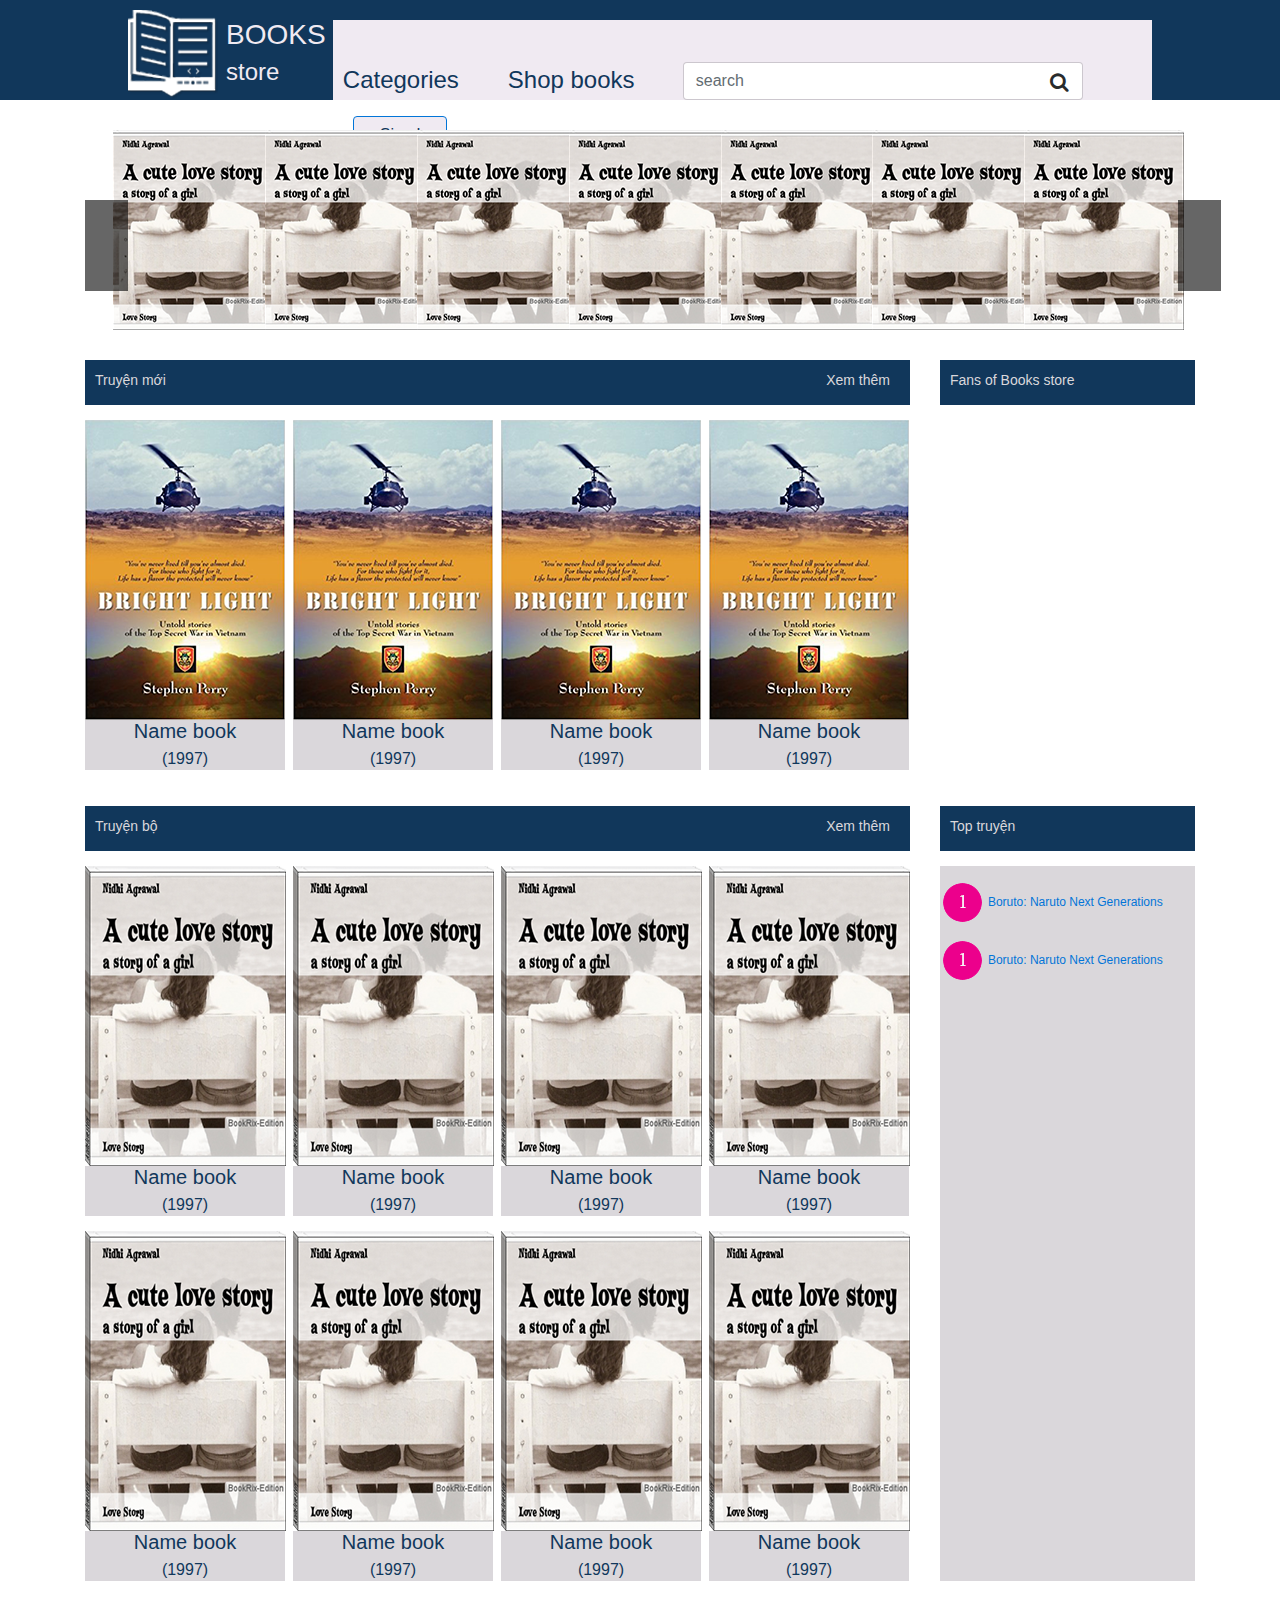
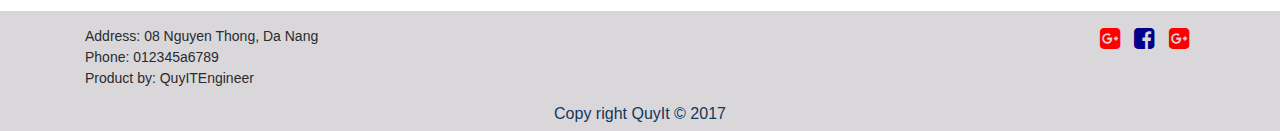
==== index.html @ 8f7b8bda "first commit" ====
<!DOCTYPE html>
<html lang="en">
<head>
    <meta charset="UTF-8" name="viewport" content="width=device-width, initial-scale=1">
    <title>Books store</title>
    <link rel="stylesheet" href="css/bootstrap.min.css">
    <link rel="stylesheet" href="css/font-awesome.min.css">
    <link rel="stylesheet" type="text/css" href="css/index_01.css">
</head>
</head>
<body>
	<div id="header">
		<div class="header main">
			
				<div class="logo">
					<div class="image_logo">
						<img src="images/Logo.png">
					</div>
					<div class="image_text">
						<h3>BOOKS</h3>
						<h4>store</h4>
					</div>
				</div>
				<div class="menu_logo">

					<div class="menu_header_list">
					<!-- <div class="dropdown">
					    <a id="dLabel" role="button" data-toggle="dropdown" class="btn btn-primary" data-target="#" href="/page.html">
					        Categories <span class=" fa-caret-down"></span>
					    </a>
						<ul class="dropdown-menu multi-level" role="menu" aria-labelledby="dropdownMenu">
					      <li><a href="#">Truyện tranh</a></li>
					      <li><a href="#">STruyện bộ</a></li>
					    </ul>
					</div> -->

						<ul>
							<li>
								<a href="/index.html">Categories</a>

							</li>
								<ul class="ul1">
							        <li><a href="#">Truyện tranh</a></li>
							        <li><a href="#">Truyện bộ</a></li>
						        </ul>
						        <ul class="ul2">
						        	 <li><a href="#">Truyện dài</a></li>
							        <li><a href="#">Truyện dân gian</a></li>
						        </ul>
						</ul>
						<ul>
							<li><a href="#">Shop books</a></li>
						</ul>
					</div>

					<form action="" class="search-form">
		                <div class="form-group has-feedback">
		            		<input type="text" class="form-control" name="search" id="search" placeholder="search">
		              		<span class="fa fa-search fa-fw"></span>
		            	</div>
		            </form>

					<button type="button" class="btn btn-primary sing_in">
						<a class="sing_in" href="#">Sing In</a>
					</button>
				</div>
		</div>
	</div>

	<div class="container">
		<div class="slider">
			<ul>
				<li id="no-js-slider-1" class="slide"></li>
				<img src="images/slider01.png" alt="slider01" class="image_slider">
				<img src="images/slider01.png" alt="slider01" class="image_slider">
				<img src="images/slider01.png" alt="slider01" class="image_slider">
				<img src="images/slider01.png" alt="slider01" class="image_slider">
				<img src="images/slider01.png" alt="slider01" class="image_slider">
				<img src="images/slider01.png" alt="slider01" class="image_slider">
				<img src="images/slider01.png" alt="slider01" class="image_slider">
				<a class="prev" href="#no-js-slider">prev</a> 
	   			<a class="next" href="#no-js-slider">next</a>
			</ul>
		</div>
	</div>



	<div class="container">
		<div class="row">
			<div class="col-xs-9 col-sm-9 col-md-9 col-lg-9">
				<div class="title_new_story">
					<div class="title_new">
						<a href="#" class="color_text">Truyện mới</a>
						<a href="#" class="right color_text">Xem thêm</a>
					</div>
				</div>
				<div class="content_new_story">
					<div class="new_story">
						<a href="#"><img src="images/new_01.png"></a>
						<div class="text_new_story">
							<h5>Name book</h5>
							<h6>(1997)</h6>
						</div>
					</div>
				</div>
				<div class="content_new_story">
					<div class="new_story">
						<a href="#"><img src="images/new_01.png"></a>
						<div class="text_new_story">
							<h5>Name book</h5>
							<h6>(1997)</h6>
						</div>
					</div>
				</div>
				<div class="content_new_story">
					<div class="new_story">
						<a href="#"><img src="images/new_01.png"></a>
						<div class="text_new_story">
							<h5>Name book</h5>
							<h6>(1997)</h6>
						</div>
					</div>
				</div>
				<div class="content_new_story">
					<div class="new_story end">
						<a href="#"><img src="images/new_01.png"></a>
						<div class="text_new_story">
							<h5>Name book</h5>
							<h6>(1997)</h6>
						</div>
					</div>
				</div>
			</div>
			<div class="col-xs-3 col-sm-3 col-md-3 col-lg-3">
				<div class="title_new_story">
					<p class="color_text">Fans of Books store</p>
				</div>
				<div class="content_new_face">
					<iframe src="https://www.facebook.com/plugins/page.php?href=https%3A%2F%2Fwww.facebook.com%2Ftiengnhatgiaotiepdanang%2F&tabs=timeline&width=265&height=350&small_header=true&adapt_container_width=true&hide_cover=false&show_facepile=true&appId" width="255" height="350" style="border:none;overflow:hidden" scrolling="no" frameborder="0" allowTransparency="true"></iframe>
				</div>
			</div>
		</div>
		
		
	</div> <!-- end container truyen moi -->

	<div class="container truyenbo">
		<div class="row">
			<div class="col-xs-9 col-sm-9 col-md-9 col-lg-9">
				<div class="title_new_story">
					<div class="title_new">
						<a href="#" class="color_text">Truyện bộ</a>
						<a href="#" class="right color_text">Xem thêm</a>
					</div>
				</div>
				<div class="content_new_story">
					<div class="new_story">
						<a href="#"><img src="images/truyen_bo_01.png"></a>
						<div class="text_new_story">
							<h5>Name book</h5>
							<h6>(1997)</h6>
						</div>
					</div>
					<div class="new_story">
						<a href="#"><img src="images/truyen_bo_01.png"></a>
						<div class="text_new_story">
							<h5>Name book</h5>
							<h6>(1997)</h6>
						</div>
					</div>
					<div class="new_story">
						<a href="#"><img src="images/truyen_bo_01.png"></a>
						<div class="text_new_story">
							<h5>Name book</h5>
							<h6>(1997)</h6>
						</div>
					</div>
					<div class="new_story end">
						<a href="#"><img src="images/truyen_bo_01.png"></a>
						<div class="text_new_story">
							<h5>Name book</h5>
							<h6>(1997)</h6>
						</div>
					</div>
				</div>
				<!-- row2 in truyen bo -->
				<div class="content_new_story">
					<div class="new_story">
						<a href="#"><img src="images/truyen_bo_01.png"></a>
						<div class="text_new_story">
							<h5>Name book</h5>
							<h6>(1997)</h6>
						</div>
					</div>
					<div class="new_story">
						<a href="#"><img src="images/truyen_bo_01.png"></a>
						<div class="text_new_story">
							<h5>Name book</h5>
							<h6>(1997)</h6>
						</div>
					</div>
					<div class="new_story">
						<a href="#"><img src="images/truyen_bo_01.png"></a>
						<div class="text_new_story">
							<h5>Name book</h5>
							<h6>(1997)</h6>
						</div>
					</div>
					<div class="new_story end">
						<a href="#"><img src="images/truyen_bo_01.png"></a>
						<div class="text_new_story">
							<h5>Name book</h5>
							<h6>(1997)</h6>
						</div>
					</div>
				</div>
			</div>
			<div class="col-xs-3 col-sm-3 col-md-3 col-lg-3">
				<div class="title_new_story">
					<p class="color_text">Top truyện</p>
				</div>
				<div class="content_top_story">
					<div class="top_xephang">
						<img src="images/icon_top.png">
						<a href="#" class="text_top">Boruto: Naruto Next Generations</a>
					</div>
					<div class="top_xephang">
						<img src="images/icon_top.png">
						<a href="#" class="text_top">Boruto: Naruto Next Generations</a>
					</div>
				</div>
			</div>
		</div>
	</div>

	<div id="footer">
		<div class="container">
			
				<div class="w60">
					<p>Address: 08 Nguyen Thong, Da Nang <br>
						Phone: 012345a6789 <br>
						Product by: QuyITEngineer</p>
				</div>
				<div class="w40">
					<span class="fa fa-google-plus-square fa-fw"></span>
					<span class="fa fa-facebook-square fa-fw"></span>
					<span class="fa fa-google-plus-square fa-fw"></span>
					
				</div>
				<div class="book_text_center">
					<h6>Copy right QuyIt &copy 2017</h6>
				</div>
				
			
		</div>
	</div>

<script type="text/javascript" src="js/jquery.min.js"></script>
<script type="text/javascript" src="js/bootstrap.min.js"></script>

</body>
</html>
---- css/index_01.css ----
body{
	/*width: 1920px;*/
	padding: 0px;
	margin: 0px;
	 font-family: Verdana,sans-serif;
	 font-size: 14px;
}
.w60{
	float: left;
	width: 60%;
	margin-top: 15px;
}
.w40{
	float: left;
	width: 40%;
	margin-top: 15px;
	text-align: right;
}
/*@media all and (max-width: 1366px) {
   body {
   	width: 1136px;
      font-family: Verdana,sans-serif;
	 font-size: 14px;
   }
}*/
/*@media all and (max-width: 1366px){
	 #layout{
		width: 1170px;
		display: flex;
		margin: auto;
	}
}
@media all and (max-width: 1366px){
	#header{
		height: 150px;
		width: 1366px;
		background-color: #11375b;
	}
}*/
#layout{
	width: 80%;
	display: flex;
	margin: auto;
}
#header{
	height: 100px;
	width: 100%;
	background-color: #11375b;
}
.header.main{
	width: 80%;
	display: flex;
	margin: auto;
	padding-top: 10px;
}
span.fa.fa-search.fa-fw {
    position: absolute;
    top: 10px;
    font-size: 20px;
    right: 10px;
}
.logo{
	float: left;
	width: 20%;
	position: relative;
}
.image_logo{
	position: absolute;
}
.image_text{
	position: absolute;
	left: 98px;
	top: 10px;
	color: #f0eaf2;
}
.menu_logo{
	float: left;
	width: 80%;
	background-color: #f0eaf2;
	height: 80px;
	margin-top: 10px;
	padding-left: 10px;
}
.menu_header_list ul, .menu_header_list li{
	list-style: none;
	margin: 0px;
	padding: 0px;
	position: relative;
	float: left;
}
.menu_header_list ul li a{
	width: 165px;
	height: auto;
	display: block;
	text-decoration: none; 
	/*line-height: 37px;*/
	background-color: #f0eaf2;
	color: #11375b;
}
.menu_header_list ul ul li a{
	width: 165px;
    text-align: left;
    padding-left: 0px;
    font-size: 14px;
}
.menu_header_list li a:hover{
	background-color: #dad7db;
}
.menu_header_list ul ul{
	position: absolute;
	top: 30px;
	 visibility: hidden;
}
.menu_header_list ul li:hover ul{
    visibility: visible;
}
#angle_down{
	text-align: right;
}
ul.ul2 {
    position: absolute;
    left: 100px;
}
.search-form {
    float: left;
    position: relative;
    width: 400px;
    margin-left: 10px;
}
.sing_in{
	margin-left: 10px;
	text-decoration: none;
	list-style: none;
	background-color: #f0eaf2;
	color: #11375b;
}
.sing_in:hover{
	background-color: #f0eaf2;
	color: #11375b;
	list-style: none;
	text-decoration: none;
}

.menu_header_list {
    margin-top: 42px;
    font-size: 24px;
}
.right{
	text-align: right;
	float: right;
	padding-right: 20px;
}
.title_new_story {
    margin-top: 30px;
    background-color: #11375b;
    height: 45px;
    padding-top: 10px;
    padding-left: 10px;
}
/*.title_add_facebook{
	margin-top: 30px;
    background-color: #11375b;
    height: 45px;
    margin-right: 10px;
}*/
.color_text{
	color: #dad7db;
}
a.color_text:hover {
    text-decoration: none;
    background-color: #11375b;
    color: white;
}
a.prev,a.next {
	height:91px;
	position:absolute;
	width:43px;
	top:50%;
	margin-top:-30px;
    margin-right: -26px;
	opacity:0.6;
	text-indent:-99999px;
	cursor:pointer;
	-webkit-transition:opacity 200ms ease-out;
}
a.prev:hover,a.next:hover {
	opacity:1;
}
.prev {
	left:0;
	background: #000  no-repeat -200px 25px;
}
.next {
	right:0;
	background: #000  no-repeat -167px 25px;
}
.slider {
	height:200px;
	position: relative;
	margin-top: 30px;
}
.slider ul li{
	list-style: none;
}
.image_slider{
	margin-left: -12px;
}
.new_story{
	margin-top: 15px;
	width: 200px;
	height: 350px;
	background-color: #dad7db;
	float: left;
	margin-right: 8px;
}
.new_story.end{
	margin-right: 0px;
}
.text_new_story{
	text-align: center;
	color: #11375b;
}
.content_new_face {
    margin-top: 15px;
}
.container.truyenbo{
	height: 805px;
}
.content_top_story{
	height: 715px;
    margin-top: 15px;
	background-color: #dad7db;
}
#footer{
	margin-top: 30px;
	height: 120px;
	clear: both;
	background-color: #dad7db;
}
.book_text_center{
	/* padding-bottom: 5%; */
	text-align: center;
	color: #11375b;
	clear: both;
}
a.text_top {
    font-size: 12px;
}
.top_xephang {
    padding-top: 15px;
}
span.fa.fa-google-plus-square.fa-fw {
    font-size: 24px;
    color: red;
}

span.fa.fa-facebook-square.fa-fw {
    font-size: 24px;
    color: darkblue;
}
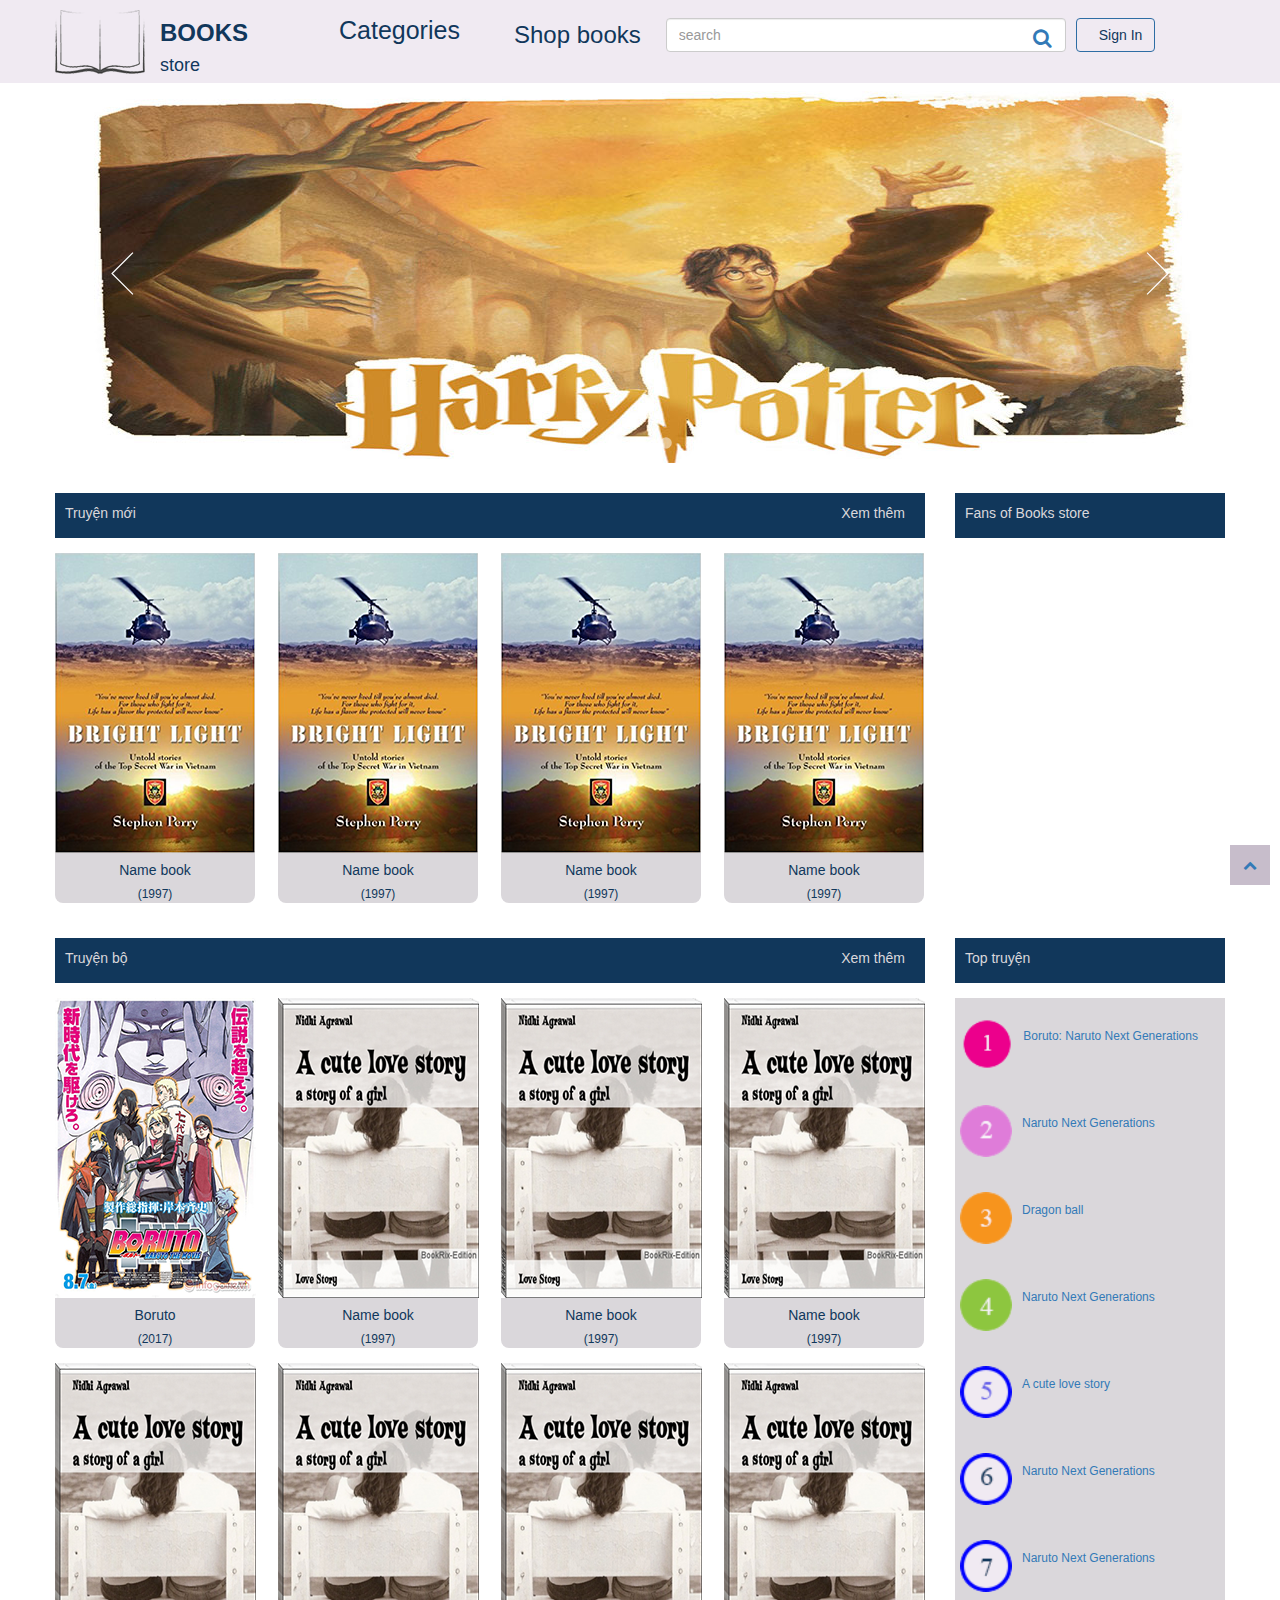
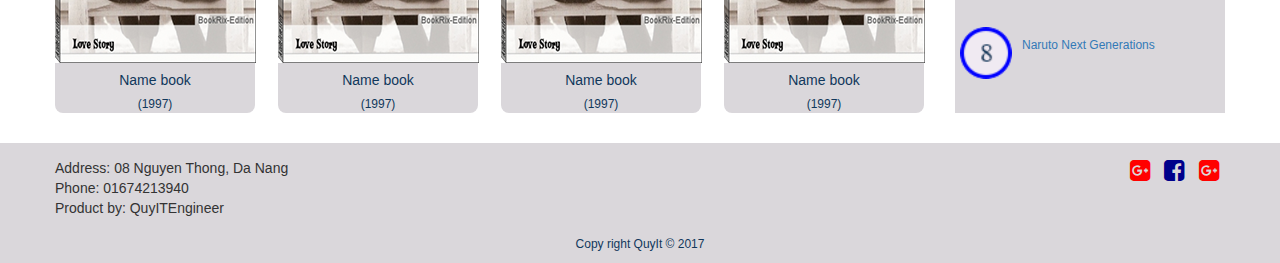
==== commit 2ca655c1: "big changes" ====
--- a/index.html
+++ b/index.html
@@ -4,260 +4,414 @@
     <meta charset="UTF-8" name="viewport" content="width=device-width, initial-scale=1">
     <title>Books store</title>
     <link rel="stylesheet" href="css/bootstrap.min.css">
+    <link rel="stylesheet" href="css/style.css">
     <link rel="stylesheet" href="css/font-awesome.min.css">
     <link rel="stylesheet" type="text/css" href="css/index_01.css">
-</head>
+    <link rel="stylesheet" type="text/css" href="css/header.css">
+    <link rel="stylesheet" type="text/css" href="css/footer.css">
+    <link rel="stylesheet" type="text/css" href="css/common.css">
+    <!-- <link rel="stylesheet" href="https://maxcdn.bootstrapcdn.com/bootstrap/3.3.7/css/bootstrap.min.css"> -->
+<!--   <script src="https://ajax.googleapis.com/ajax/libs/jquery/3.2.1/jquery.min.js"></script>
+  <script src="https://maxcdn.bootstrapcdn.com/bootstrap/3.3.7/js/bootstrap.min.js"></script> -->
+
 </head>
 <body>
-	<div id="header">
-		<div class="header main">
-			
-				<div class="logo">
-					<div class="image_logo">
-						<img src="images/Logo.png">
-					</div>
-					<div class="image_text">
-						<h3>BOOKS</h3>
-						<h4>store</h4>
-					</div>
-				</div>
-				<div class="menu_logo">
-
-					<div class="menu_header_list">
-					<!-- <div class="dropdown">
-					    <a id="dLabel" role="button" data-toggle="dropdown" class="btn btn-primary" data-target="#" href="/page.html">
-					        Categories <span class=" fa-caret-down"></span>
-					    </a>
-						<ul class="dropdown-menu multi-level" role="menu" aria-labelledby="dropdownMenu">
-					      <li><a href="#">Truyện tranh</a></li>
-					      <li><a href="#">STruyện bộ</a></li>
-					    </ul>
-					</div> -->
-
-						<ul>
-							<li>
-								<a href="/index.html">Categories</a>
-
-							</li>
-								<ul class="ul1">
-							        <li><a href="#">Truyện tranh</a></li>
-							        <li><a href="#">Truyện bộ</a></li>
-						        </ul>
-						        <ul class="ul2">
-						        	 <li><a href="#">Truyện dài</a></li>
-							        <li><a href="#">Truyện dân gian</a></li>
-						        </ul>
-						</ul>
-						<ul>
-							<li><a href="#">Shop books</a></li>
-						</ul>
-					</div>
-
-					<form action="" class="search-form">
-		                <div class="form-group has-feedback">
-		            		<input type="text" class="form-control" name="search" id="search" placeholder="search">
-		              		<span class="fa fa-search fa-fw"></span>
-		            	</div>
-		            </form>
-
-					<button type="button" class="btn btn-primary sing_in">
-						<a class="sing_in" href="#">Sing In</a>
-					</button>
-				</div>
-		</div>
-	</div>
-
-	<div class="container">
-		<div class="slider">
-			<ul>
-				<li id="no-js-slider-1" class="slide"></li>
-				<img src="images/slider01.png" alt="slider01" class="image_slider">
-				<img src="images/slider01.png" alt="slider01" class="image_slider">
-				<img src="images/slider01.png" alt="slider01" class="image_slider">
-				<img src="images/slider01.png" alt="slider01" class="image_slider">
-				<img src="images/slider01.png" alt="slider01" class="image_slider">
-				<img src="images/slider01.png" alt="slider01" class="image_slider">
-				<img src="images/slider01.png" alt="slider01" class="image_slider">
-				<a class="prev" href="#no-js-slider">prev</a> 
-	   			<a class="next" href="#no-js-slider">next</a>
-			</ul>
-		</div>
-	</div>
-
-
-
-	<div class="container">
-		<div class="row">
-			<div class="col-xs-9 col-sm-9 col-md-9 col-lg-9">
-				<div class="title_new_story">
-					<div class="title_new">
-						<a href="#" class="color_text">Truyện mới</a>
-						<a href="#" class="right color_text">Xem thêm</a>
-					</div>
-				</div>
-				<div class="content_new_story">
-					<div class="new_story">
-						<a href="#"><img src="images/new_01.png"></a>
-						<div class="text_new_story">
-							<h5>Name book</h5>
-							<h6>(1997)</h6>
-						</div>
-					</div>
-				</div>
-				<div class="content_new_story">
-					<div class="new_story">
-						<a href="#"><img src="images/new_01.png"></a>
-						<div class="text_new_story">
-							<h5>Name book</h5>
-							<h6>(1997)</h6>
-						</div>
-					</div>
-				</div>
-				<div class="content_new_story">
-					<div class="new_story">
-						<a href="#"><img src="images/new_01.png"></a>
-						<div class="text_new_story">
-							<h5>Name book</h5>
-							<h6>(1997)</h6>
-						</div>
-					</div>
-				</div>
-				<div class="content_new_story">
-					<div class="new_story end">
-						<a href="#"><img src="images/new_01.png"></a>
-						<div class="text_new_story">
-							<h5>Name book</h5>
-							<h6>(1997)</h6>
-						</div>
-					</div>
+	<div id="wapper">
+		<header>
+			<div class="container">
+				<div class="header main">
+					<div class="logo">
+						
+						<div class="image_logo">
+							<a href="index.html">
+								<img src="images/book_logo.png">
+							</a>
+						</div>
+						<a href="index.html">
+							<div class="image_text">
+								<p><h3><b>BOOKS</b></h3><h4>store</h4></p>
+								
+							</div>
+						</a>
+					</div>
+					<nav class="navbar navbar-default" role="navigation" id="navbar_header">
+						<div class="container-fluid">
+							<!-- Brand and toggle get grouped for better mobile display -->
+							<div class="navbar-header">
+								<button type="button" class="navbar-toggle" data-toggle="collapse" data-target=".navbar-ex1-collapse">
+									<span class="sr-only">Toggle navigation</span>
+									<span class="icon-bar"></span>
+									<span class="icon-bar"></span>
+									<span class="icon-bar"></span>
+								</button>
+							</div>
+					
+							<!-- Collect the nav links, forms, and other content for toggling -->
+							<div class="collapse navbar-collapse navbar-ex1-collapse">
+								<div class="menu_header_list">
+										<ul>
+											<li>
+												<a href="/index.html">Categories</a>
+
+											</li>
+												<ul class="ul1">
+											        <li><a href="#">Truyện tranh</a></li>
+											        <li><a href="#">Truyện bộ</a></li>
+										        </ul>
+										        <ul class="ul2">
+										        	 <li><a href="#">Truyện dài</a></li>
+											        <li><a href="#">Truyện dân gian</a></li>
+										        </ul>
+										</ul>
+									</div>
+								<ul class="nav navbar-nav">
+									<li><a href="#" id="shop_book">Shop books</a></li>
+								</ul>
+								<form action="" class="search-form">
+					                <div class="form-group has-feedback">
+					            		<input type="text" class="form-control" name="search" id="search" placeholder="search">
+					              		<a href="#"><span class="fa fa-search fa-fw"></span></a>
+					            	</div>
+					            </form>
+								<button type="button" class="btn btn-primary sing_in">
+									<a class="sing_in" href="signin.html">Sign In</a>
+								</button>
+							</div><!-- /.navbar-collapse -->
+						</div>
+					</nav>
 				</div>
 			</div>
-			<div class="col-xs-3 col-sm-3 col-md-3 col-lg-3">
-				<div class="title_new_story">
-					<p class="color_text">Fans of Books store</p>
+		</header>
+
+		<div id="jssor_1" style="position:relative;margin:0 auto;top:0px;left:0px;width:1140px;height:380px;overflow:hidden;visibility:hidden;">
+        <!-- Loading Screen -->
+        <div data-u="loading" class="jssorl-009-spin" style="position:absolute;top:0px;left:0px;width:100%;height:100%;text-align:center;background-color:rgba(0,0,0,0.7);">
+            <img style="margin-top:-19px;position:relative;top:50%;width:38px;height:38px;" src="images/slider/spin.svg" />
+        </div>
+        <div data-u="slides" style="cursor:default;position:relative;top:0px;left:0px;width:1140px;height:380px;overflow:hidden;">
+            <div>
+                <img data-u="image" src="images/slider/slider01.jpg" />
+            </div>
+            <div>
+                <img data-u="image" src="images/slider/slider02.jpg" />
+            </div>
+            <div>
+                <img data-u="image" src="images/slider/slider03.jpg" />
+            </div>
+            
+            <a data-u="any" href="https://www.jssor.com" style="display:none">js slider</a>
+        </div>
+        <!-- Bullet Navigator -->
+        <div data-u="navigator" class="jssorb051" style="position:absolute;bottom:12px;right:12px;" data-autocenter="1" data-scale="0.5" data-scale-bottom="0.75">
+            <div data-u="prototype" class="i" style="width:16px;height:16px;">
+                <svg viewbox="0 0 16000 16000" style="position:absolute;top:0;left:0;width:100%;height:100%;">
+                    <circle class="b" cx="8000" cy="8000" r="5800"></circle>
+                </svg>
+            </div>
+        </div>
+        <!-- Arrow Navigator -->
+        <div data-u="arrowleft" class="jssora051" style="width:55px;height:55px;top:0px;left:25px;" data-autocenter="2" data-scale="0.75" data-scale-left="0.75">
+            <svg viewbox="0 0 16000 16000" style="position:absolute;top:0;left:0;width:100%;height:100%;">
+                <polyline class="a" points="11040,1920 4960,8000 11040,14080 "></polyline>
+            </svg>
+        </div>
+        <div data-u="arrowright" class="jssora051" style="width:55px;height:55px;top:0px;right:25px;" data-autocenter="2" data-scale="0.75" data-scale-right="0.75">
+            <svg viewbox="0 0 16000 16000" style="position:absolute;top:0;left:0;width:100%;height:100%;">
+                <polyline class="a" points="4960,1920 11040,8000 4960,14080 "></polyline>
+            </svg>
+        </div>
+    </div>
+
+		<div class="container">
+			<div class="row">
+				<div class="col-xs-9 col-sm-9 col-md-9 col-lg-9">
+					<div class="title_new_story">
+						<div class="title_new">
+							<a href="#" class="color_text">Truyện mới</a>
+							<a href="#" class="right color_text">Xem thêm</a>
+						</div>
+					</div>
+					<div class="content_new_story">
+						<div class="new_story">
+							<a href="#"><img src="images/new_01.png"></a>
+							<div class="text_new_story">
+								<h5>Name book</h5>
+								<h6>(1997)</h6>
+							</div>
+						</div>
+					</div>
+					<div class="content_new_story">
+						<div class="new_story">
+							<a href="#"><img src="images/new_01.png"></a>
+							<div class="text_new_story">
+								<h5>Name book</h5>
+								<h6>(1997)</h6>
+							</div>
+						</div>
+					</div>
+					<div class="content_new_story">
+						<div class="new_story">
+							<a href="#"><img src="images/new_01.png"></a>
+							<div class="text_new_story">
+								<h5>Name book</h5>
+								<h6>(1997)</h6>
+							</div>
+						</div>
+					</div>
+					<div class="content_new_story">
+						<div class="new_story end">
+							<a href="#"><img src="images/new_01.png"></a>
+							<div class="text_new_story">
+								<h5>Name book</h5>
+								<h6>(1997)</h6>
+							</div>
+						</div>
+					</div>
 				</div>
-				<div class="content_new_face">
-					<iframe src="https://www.facebook.com/plugins/page.php?href=https%3A%2F%2Fwww.facebook.com%2Ftiengnhatgiaotiepdanang%2F&tabs=timeline&width=265&height=350&small_header=true&adapt_container_width=true&hide_cover=false&show_facepile=true&appId" width="255" height="350" style="border:none;overflow:hidden" scrolling="no" frameborder="0" allowTransparency="true"></iframe>
+				<div class="col-xs-3 col-sm-3 col-md-3 col-lg-3">
+					<div class="title_new_story">
+						<p class="color_text">Fans of Books store</p>
+					</div>
+					<div class="content_new_face">
+						<iframe src="https://www.facebook.com/plugins/page.php?href=https%3A%2F%2Fwww.facebook.com%2Ftiengnhatgiaotiepdanang%2F&tabs=timeline&width=265&height=350&small_header=true&adapt_container_width=true&hide_cover=false&show_facepile=true&appId" width="255" height="350" style="border:none;overflow:hidden" scrolling="no" frameborder="0" allowTransparency="true"></iframe>
+					</div>
+				</div>
+			</div>
+		</div> <!-- end container truyen moi -->
+
+		<div class="container truyenbo">
+			<div class="row">
+				<div class="col-xs-9 col-sm-9 col-md-9 col-lg-9">
+					<div class="title_new_story">
+						<div class="title_new">
+							<a href="#" class="color_text">Truyện bộ</a>
+							<a href="#" class="right color_text">Xem thêm</a>
+						</div>
+					</div>
+					<div class="content_new_story">
+						<div class="new_story">
+							<a href="info.html"><img src="images/boruto.png"></a>
+							<div class="text_new_story">
+								<h5>Boruto</h5>
+								<h6>(2017)</h6>
+							</div>
+						</div>
+						<div class="new_story">
+							<a href="#"><img src="images/truyen_bo_01.png"></a>
+							<div class="text_new_story">
+								<h5>Name book</h5>
+								<h6>(1997)</h6>
+							</div>
+						</div>
+						<div class="new_story">
+							<a href="#"><img src="images/truyen_bo_01.png"></a>
+							<div class="text_new_story">
+								<h5>Name book</h5>
+								<h6>(1997)</h6>
+							</div>
+						</div>
+						<div class="new_story end">
+							<a href="#"><img src="images/truyen_bo_01.png"></a>
+							<div class="text_new_story">
+								<h5>Name book</h5>
+								<h6>(1997)</h6>
+							</div>
+						</div>
+					</div>
+					<!-- row2 in truyen bo -->
+					<div class="content_new_story">
+						<div class="new_story">
+							<a href="#"><img src="images/truyen_bo_01.png"></a>
+							<div class="text_new_story">
+								<h5>Name book</h5>
+								<h6>(1997)</h6>
+							</div>
+						</div>
+						<div class="new_story">
+							<a href="#"><img src="images/truyen_bo_01.png"></a>
+							<div class="text_new_story">
+								<h5>Name book</h5>
+								<h6>(1997)</h6>
+							</div>
+						</div>
+						<div class="new_story">
+							<a href="#"><img src="images/truyen_bo_01.png"></a>
+							<div class="text_new_story">
+								<h5>Name book</h5>
+								<h6>(1997)</h6>
+							</div>
+						</div>
+						<div class="new_story end">
+							<a href="#"><img src="images/truyen_bo_01.png"></a>
+							<div class="text_new_story">
+								<h5>Name book</h5>
+								<h6>(1997)</h6>
+							</div>
+						</div>
+					</div>
+				</div>
+				<div class="col-xs-3 col-sm-3 col-md-3 col-lg-3">
+					<div class="title_new_story">
+						<p class="color_text">Top truyện</p>
+					</div>
+					<div class="content_top_story">
+						<div class="top_xephang">
+							<img src="images/icon_top.png">
+							<a href="#" class="text_top">Boruto: Naruto Next Generations</a>
+						</div>
+						<div class="top_xephang">
+							<img src="images/icon_top02.png">
+							<a href="#" class="text_top">Naruto Next Generations</a>
+						</div>
+						<div class="top_xephang">
+							<img src="images/icon_top03.png">
+							<a href="#" class="text_top">Dragon ball</a>
+						</div>
+						<div class="top_xephang">
+							<img src="images/icon_top04.png">
+							<a href="#" class="text_top">Naruto Next Generations</a>
+						</div>
+						<div class="top_xephang">
+							<img src="images/icon_top05.png">
+							<a href="#" class="text_top">A cute love story</a>
+						</div>
+						<div class="top_xephang">
+							<img src="images/icon_top06.png">
+							<a href="#" class="text_top">Naruto Next Generations</a>
+						</div>
+						<div class="top_xephang">
+							<img src="images/icon_top07.png">
+							<a href="#" class="text_top">Naruto Next Generations</a>
+						</div>
+						<div class="top_xephang">
+							<img src="images/icon_top08.png">
+							<a href="#" class="text_top">Naruto Next Generations</a>
+						</div>
+					</div>
 				</div>
 			</div>
 		</div>
-		
-		
-	</div> <!-- end container truyen moi -->
-
-	<div class="container truyenbo">
-		<div class="row">
-			<div class="col-xs-9 col-sm-9 col-md-9 col-lg-9">
-				<div class="title_new_story">
-					<div class="title_new">
-						<a href="#" class="color_text">Truyện bộ</a>
-						<a href="#" class="right color_text">Xem thêm</a>
-					</div>
-				</div>
-				<div class="content_new_story">
-					<div class="new_story">
-						<a href="#"><img src="images/truyen_bo_01.png"></a>
-						<div class="text_new_story">
-							<h5>Name book</h5>
-							<h6>(1997)</h6>
-						</div>
-					</div>
-					<div class="new_story">
-						<a href="#"><img src="images/truyen_bo_01.png"></a>
-						<div class="text_new_story">
-							<h5>Name book</h5>
-							<h6>(1997)</h6>
-						</div>
-					</div>
-					<div class="new_story">
-						<a href="#"><img src="images/truyen_bo_01.png"></a>
-						<div class="text_new_story">
-							<h5>Name book</h5>
-							<h6>(1997)</h6>
-						</div>
-					</div>
-					<div class="new_story end">
-						<a href="#"><img src="images/truyen_bo_01.png"></a>
-						<div class="text_new_story">
-							<h5>Name book</h5>
-							<h6>(1997)</h6>
-						</div>
-					</div>
-				</div>
-				<!-- row2 in truyen bo -->
-				<div class="content_new_story">
-					<div class="new_story">
-						<a href="#"><img src="images/truyen_bo_01.png"></a>
-						<div class="text_new_story">
-							<h5>Name book</h5>
-							<h6>(1997)</h6>
-						</div>
-					</div>
-					<div class="new_story">
-						<a href="#"><img src="images/truyen_bo_01.png"></a>
-						<div class="text_new_story">
-							<h5>Name book</h5>
-							<h6>(1997)</h6>
-						</div>
-					</div>
-					<div class="new_story">
-						<a href="#"><img src="images/truyen_bo_01.png"></a>
-						<div class="text_new_story">
-							<h5>Name book</h5>
-							<h6>(1997)</h6>
-						</div>
-					</div>
-					<div class="new_story end">
-						<a href="#"><img src="images/truyen_bo_01.png"></a>
-						<div class="text_new_story">
-							<h5>Name book</h5>
-							<h6>(1997)</h6>
-						</div>
-					</div>
-				</div>
-			</div>
-			<div class="col-xs-3 col-sm-3 col-md-3 col-lg-3">
-				<div class="title_new_story">
-					<p class="color_text">Top truyện</p>
-				</div>
-				<div class="content_top_story">
-					<div class="top_xephang">
-						<img src="images/icon_top.png">
-						<a href="#" class="text_top">Boruto: Naruto Next Generations</a>
-					</div>
-					<div class="top_xephang">
-						<img src="images/icon_top.png">
-						<a href="#" class="text_top">Boruto: Naruto Next Generations</a>
-					</div>
-				</div>
+
+		<div class="up">
+			<div class="gototop">
+				<a href="#"><span class="fa fa-chevron-up fa-fw"></span></a>
 			</div>
 		</div>
+
+		<footer>
+			<div class="container">
+					<div class="wdth_footer_60">
+						<p>Address: 08 Nguyen Thong, Da Nang <br>
+							Phone: 01674213940 <br>
+							Product by: QuyITEngineer</p>
+					</div>
+					<div class="wdth_footer_40">
+						<span class="fa fa-google-plus-square fa-fw"></span>
+						<span class="fa fa-facebook-square fa-fw"></span>
+						<span class="fa fa-google-plus-square fa-fw"></span>
+						
+					</div>
+					<div class="book_text_center">
+						<h6>Copy right QuyIt &copy 2017</h6>
+					</div>
+			</div>
+		</footer>
 	</div>
 
-	<div id="footer">
-		<div class="container">
-			
-				<div class="w60">
-					<p>Address: 08 Nguyen Thong, Da Nang <br>
-						Phone: 012345a6789 <br>
-						Product by: QuyITEngineer</p>
-				</div>
-				<div class="w40">
-					<span class="fa fa-google-plus-square fa-fw"></span>
-					<span class="fa fa-facebook-square fa-fw"></span>
-					<span class="fa fa-google-plus-square fa-fw"></span>
-					
-				</div>
-				<div class="book_text_center">
-					<h6>Copy right QuyIt &copy 2017</h6>
-				</div>
-				
-			
-		</div>
-	</div>
 
 <script type="text/javascript" src="js/jquery.min.js"></script>
-<script type="text/javascript" src="js/bootstrap.min.js"></script>
-
+<script type="text/javascript" src="js/bootstrap.js"></script>
+<script type="text/javascript" src="js/jquery.flexisel.js"></script>
+
+<!-- #region Jssor Slider Begin -->
+    <!-- Generator: Jssor Slider Maker -->
+    <!-- Source: https://www.jssor.com -->
+    <script src="js/jssor.slider-26.1.5.min.js" type="text/javascript"></script>
+    <script type="text/javascript">
+        jssor_1_slider_init = function() {
+
+            var jssor_1_SlideshowTransitions = [
+              {$Duration:1200,$Opacity:2}
+            ];
+
+            var jssor_1_options = {
+              $AutoPlay: 1,
+              $SlideshowOptions: {
+                $Class: $JssorSlideshowRunner$,
+                $Transitions: jssor_1_SlideshowTransitions,
+                $TransitionsOrder: 1
+              },
+              $ArrowNavigatorOptions: {
+                $Class: $JssorArrowNavigator$
+              },
+              $BulletNavigatorOptions: {
+                $Class: $JssorBulletNavigator$
+              }
+            };
+
+            var jssor_1_slider = new $JssorSlider$("jssor_1", jssor_1_options);
+
+            /*#region responsive code begin*/
+
+            var MAX_WIDTH = 1140;
+
+            function ScaleSlider() {
+                var containerElement = jssor_1_slider.$Elmt.parentNode;
+                var containerWidth = containerElement.clientWidth;
+
+                if (containerWidth) {
+
+                    var expectedWidth = Math.min(MAX_WIDTH || containerWidth, containerWidth);
+
+                    jssor_1_slider.$ScaleWidth(expectedWidth);
+                }
+                else {
+                    window.setTimeout(ScaleSlider, 30);
+                }
+            }
+
+            ScaleSlider();
+
+            $Jssor$.$AddEvent(window, "load", ScaleSlider);
+            $Jssor$.$AddEvent(window, "resize", ScaleSlider);
+            $Jssor$.$AddEvent(window, "orientationchange", ScaleSlider);
+            /*#endregion responsive code end*/
+        };
+    </script>
+    <style>
+        /* jssor slider loading skin spin css */
+        .jssorl-009-spin img {
+            animation-name: jssorl-009-spin;
+            animation-duration: 1.6s;
+            animation-iteration-count: infinite;
+            animation-timing-function: linear;
+        }
+
+        @keyframes jssorl-009-spin {
+            from {
+                transform: rotate(0deg);
+            }
+
+            to {
+                transform: rotate(360deg);
+            }
+        }
+
+
+        .jssorb051 .i {position:absolute;cursor:pointer;}
+        .jssorb051 .i .b {fill:#fff;fill-opacity:0.5;}
+        .jssorb051 .i:hover .b {fill-opacity:.7;}
+        .jssorb051 .iav .b {fill-opacity: 1;}
+        .jssorb051 .i.idn {opacity:.3;}
+
+        .jssora051 {display:block;position:absolute;cursor:pointer;}
+        .jssora051 .a {fill:none;stroke:#fff;stroke-width:360;stroke-miterlimit:10;}
+        .jssora051:hover {opacity:.8;}
+        .jssora051.jssora051dn {opacity:.5;}
+        .jssora051.jssora051ds {opacity:.3;pointer-events:none;}
+    </style>
+    
+    <script type="text/javascript">jssor_1_slider_init();</script>
+    <!-- #endregion Jssor Slider End -->
 </body>
 </html>--- a/css/style.css
+++ b/css/style.css
@@ -0,0 +1,106 @@
+body {
+    margin: 0px;
+    font-family: "Open Sans", Sans-serif;
+}
+
+p {
+margin-bottom:20px;
+}
+
+.clearout {
+height:20px;
+clear:both;
+}
+
+#flexiselDemo1, #flexiselDemo2, #flexiselDemo3 {
+display:none;
+}
+
+.nbs-flexisel-container {
+    position:relative;
+    max-width:100%;
+}
+.nbs-flexisel-ul {
+    position:relative;
+    width:99999px;
+    margin:0px;
+    padding:0px;
+    list-style-type:none;   
+    text-align:center;  
+    overflow: auto;
+}
+
+.nbs-flexisel-inner {
+    position: relative;
+    overflow: hidden;
+    float:left;
+    width:100%;
+    background:#fcfcfc;
+    background: #fcfcfc -moz-linear-gradient(top, #fcfcfc 0%, #eee 100%); /* FF3.6+ */
+    background: #fcfcfc -webkit-gradient(linear, left top, left bottom, color-stop(0%,#fcfcfc), color-stop(100%,#eee)); /* Chrome,Safari4+ */
+    background: #fcfcfc -webkit-linear-gradient(top, #fcfcfc 0%, #eee 100%); /* Chrome10+,Safari5.1+ */
+    background: #fcfcfc -o-linear-gradient(top, #fcfcfc 0%, #eee 100%); /* Opera11.10+ */
+    background: #fcfcfc -ms-linear-gradient(top, #fcfcfc 0%, #eee 100%); /* IE10+ */
+    background: #fcfcfc linear-gradient(top, #fcfcfc 0%, #eee 100%); /* W3C */
+    border:1px solid #ccc;
+    border-radius:5px;
+    -moz-border-radius:5px;
+    -webkit-border-radius:5px;  
+}
+
+.nbs-flexisel-item {
+    float:left;
+    margin:0px;
+    padding:0px;
+    cursor:pointer;
+    position:relative;
+    line-height:0px;
+}
+.nbs-flexisel-item img {
+    max-width: 100%;
+    cursor: pointer;
+    position: relative;
+    margin-top: 10px;
+    margin-bottom: 10px;
+}
+
+/*** Navigation ***/
+
+.nbs-flexisel-nav-left,
+.nbs-flexisel-nav-right {
+    padding:5px 10px;
+    border-radius:15px;
+    -moz-border-radius:15px;
+    -webkit-border-radius:15px;      
+    position: absolute;
+    cursor: pointer;
+    z-index: 4;
+    top: 50%;
+    transform: translateY(-50%);   
+    background: rgba(0,0,0,0.5);
+    color: #fff;     
+}
+
+.nbs-flexisel-nav-left {
+    left: 10px;
+}
+
+.nbs-flexisel-nav-left:before {
+    content: "<"
+}
+
+.nbs-flexisel-nav-left.disabled {
+    opacity: 0.4;
+}
+
+.nbs-flexisel-nav-right {
+    right: 5px;    
+}
+
+.nbs-flexisel-nav-right:before {
+    content: ">"
+}
+
+.nbs-flexisel-nav-right.disabled {
+    opacity: 0.4;
+}--- a/css/index_01.css
+++ b/css/index_01.css
@@ -1,175 +1,22 @@
-body{
-	/*width: 1920px;*/
-	padding: 0px;
-	margin: 0px;
-	 font-family: Verdana,sans-serif;
-	 font-size: 14px;
-}
-.w60{
-	float: left;
-	width: 60%;
-	margin-top: 15px;
-}
-.w40{
-	float: left;
-	width: 40%;
-	margin-top: 15px;
-	text-align: right;
-}
-/*@media all and (max-width: 1366px) {
-   body {
-   	width: 1136px;
-      font-family: Verdana,sans-serif;
-	 font-size: 14px;
-   }
-}*/
-/*@media all and (max-width: 1366px){
-	 #layout{
-		width: 1170px;
-		display: flex;
-		margin: auto;
-	}
-}
-@media all and (max-width: 1366px){
-	#header{
-		height: 150px;
-		width: 1366px;
-		background-color: #11375b;
-	}
-}*/
-#layout{
-	width: 80%;
-	display: flex;
-	margin: auto;
-}
-#header{
-	height: 100px;
-	width: 100%;
-	background-color: #11375b;
-}
-.header.main{
-	width: 80%;
-	display: flex;
-	margin: auto;
-	padding-top: 10px;
-}
-span.fa.fa-search.fa-fw {
-    position: absolute;
-    top: 10px;
-    font-size: 20px;
-    right: 10px;
-}
-.logo{
-	float: left;
-	width: 20%;
-	position: relative;
-}
-.image_logo{
-	position: absolute;
-}
-.image_text{
-	position: absolute;
-	left: 98px;
-	top: 10px;
-	color: #f0eaf2;
-}
-.menu_logo{
-	float: left;
-	width: 80%;
-	background-color: #f0eaf2;
-	height: 80px;
-	margin-top: 10px;
-	padding-left: 10px;
-}
-.menu_header_list ul, .menu_header_list li{
-	list-style: none;
-	margin: 0px;
-	padding: 0px;
-	position: relative;
-	float: left;
-}
-.menu_header_list ul li a{
-	width: 165px;
-	height: auto;
-	display: block;
-	text-decoration: none; 
-	/*line-height: 37px;*/
-	background-color: #f0eaf2;
-	color: #11375b;
-}
-.menu_header_list ul ul li a{
-	width: 165px;
-    text-align: left;
-    padding-left: 0px;
-    font-size: 14px;
-}
-.menu_header_list li a:hover{
-	background-color: #dad7db;
-}
-.menu_header_list ul ul{
-	position: absolute;
-	top: 30px;
-	 visibility: hidden;
-}
-.menu_header_list ul li:hover ul{
-    visibility: visible;
-}
-#angle_down{
-	text-align: right;
-}
-ul.ul2 {
-    position: absolute;
-    left: 100px;
-}
-.search-form {
-    float: left;
-    position: relative;
-    width: 400px;
-    margin-left: 10px;
-}
-.sing_in{
-	margin-left: 10px;
-	text-decoration: none;
-	list-style: none;
-	background-color: #f0eaf2;
-	color: #11375b;
-}
-.sing_in:hover{
-	background-color: #f0eaf2;
-	color: #11375b;
-	list-style: none;
-	text-decoration: none;
-}
 
-.menu_header_list {
-    margin-t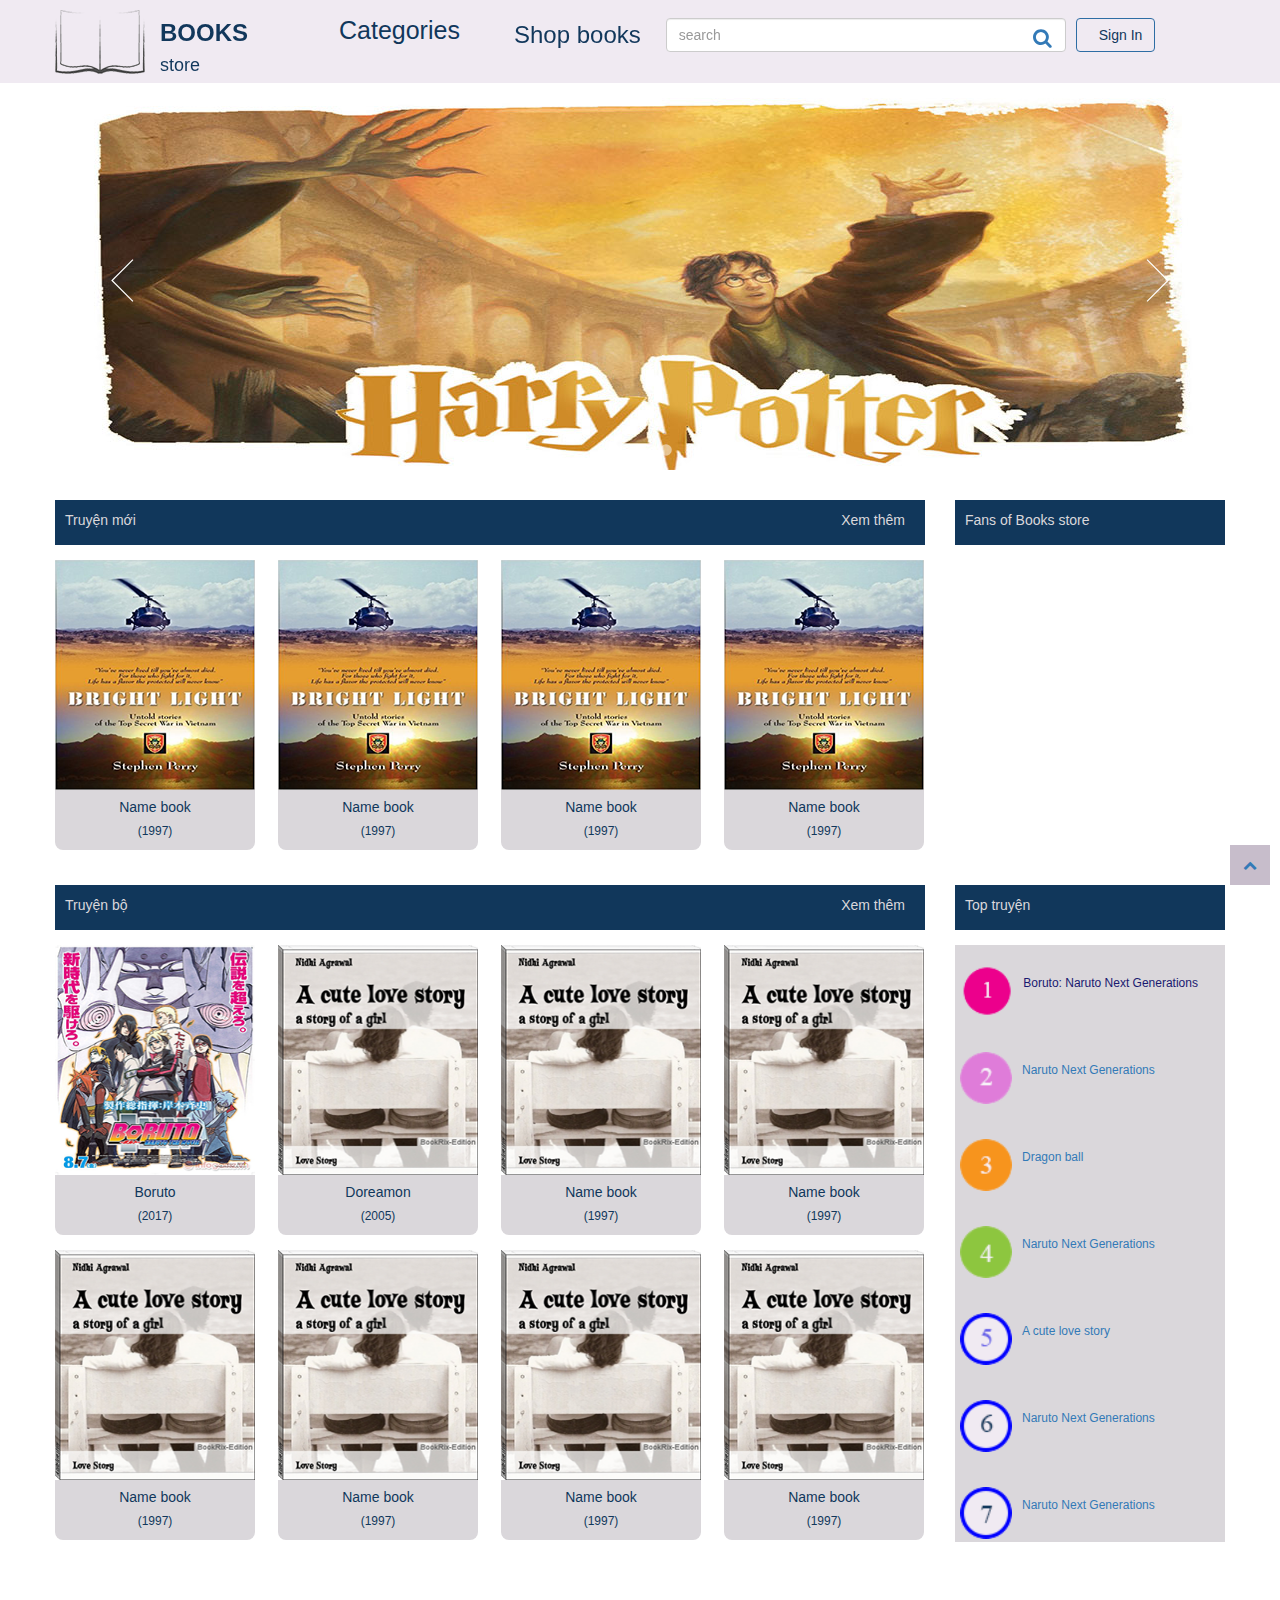
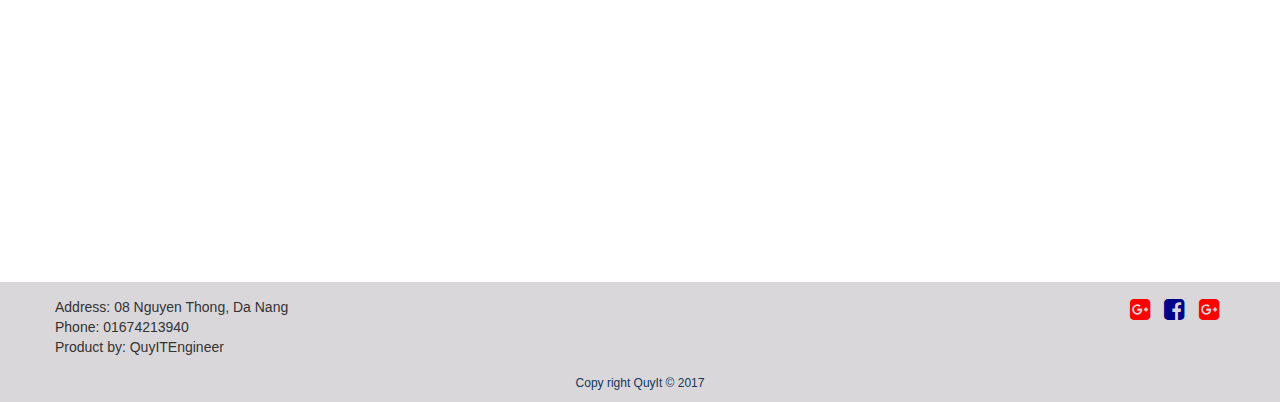
==== commit a125157a: "finish css" ====
--- a/index.html
+++ b/index.html
@@ -83,44 +83,46 @@
 			</div>
 		</header>
 
-		<div id="jssor_1" style="position:relative;margin:0 auto;top:0px;left:0px;width:1140px;height:380px;overflow:hidden;visibility:hidden;">
-        <!-- Loading Screen -->
-        <div data-u="loading" class="jssorl-009-spin" style="position:absolute;top:0px;left:0px;width:100%;height:100%;text-align:center;background-color:rgba(0,0,0,0.7);">
-            <img style="margin-top:-19px;position:relative;top:50%;width:38px;height:38px;" src="images/slider/spin.svg" />
-        </div>
-        <div data-u="slides" style="cursor:default;position:relative;top:0px;left:0px;width:1140px;height:380px;overflow:hidden;">
-            <div>
-                <img data-u="image" src="images/slider/slider01.jpg" />
-            </div>
-            <div>
-                <img data-u="image" src="images/slider/slider02.jpg" />
-            </div>
-            <div>
-                <img data-u="image" src="images/slider/slider03.jpg" />
-            </div>
-            
-            <a data-u="any" href="https://www.jssor.com" style="display:none">js slider</a>
-        </div>
-        <!-- Bullet Navigator -->
-        <div data-u="navigator" class="jssorb051" style="position:absolute;bottom:12px;right:12px;" data-autocenter="1" data-scale="0.5" data-scale-bottom="0.75">
-            <div data-u="prototype" class="i" style="width:16px;height:16px;">
-                <svg viewbox="0 0 16000 16000" style="position:absolute;top:0;left:0;width:100%;height:100%;">
-                    <circle class="b" cx="8000" cy="8000" r="5800"></circle>
-                </svg>
-            </div>
-        </div>
-        <!-- Arrow Navigator -->
-        <div data-u="arrowleft" class="jssora051" style="width:55px;height:55px;top:0px;left:25px;" data-autocenter="2" data-scale="0.75" data-scale-left="0.75">
-            <svg viewbox="0 0 16000 16000" style="position:absolute;top:0;left:0;width:100%;height:100%;">
-                <polyline class="a" points="11040,1920 4960,8000 11040,14080 "></polyline>
-            </svg>
-        </div>
-        <div data-u="arrowright" class="jssora051" style="width:55px;height:55px;top:0px;right:25px;" data-autocenter="2" data-scale="0.75" data-scale-right="0.75">
-            <svg viewbox="0 0 16000 16000" style="position:absolute;top:0;left:0;width:100%;height:100%;">
-                <polyline class="a" points="4960,1920 11040,8000 4960,14080 "></polyline>
-            </svg>
-        </div>
-    </div>
+		<div class="container slide">
+			<div id="jssor_1" style="position:relative;margin:0 auto;top:0px;left:0px;width:1140px;height:380px;overflow:hidden;visibility:hidden;">
+		        <!-- Loading Screen -->
+		        <div data-u="loading" class="jssorl-009-spin" style="position:absolute;top:0px;left:0px;width:100%;height:100%;text-align:center;background-color:rgba(0,0,0,0.7);">
+		            <img style="margin-top:-19px;position:relative;top:50%;width:38px;height:38px;" src="images/slider/spin.svg" />
+		        </div>
+		        <div data-u="slides" style="cursor:default;position:relative;top:0px;left:0px;width:1140px;height:380px;overflow:hidden;">
+		            <div>
+		                <img data-u="image" src="images/slider/slider01.jpg" />
+		            </div>
+		            <div>
+		                <img data-u="image" src="images/slider/slider02.jpg" />
+		            </div>
+		            <div>
+		                <img data-u="image" src="images/slider/slider03.jpg" />
+		            </div>
+		            
+		            <a data-u="any" href="https://www.jssor.com" style="display:none">js slider</a>
+		        </div>
+		        <!-- Bullet Navigator -->
+		        <div data-u="navigator" class="jssorb051" style="position:absolute;bottom:12px;right:12px;" data-autocenter="1" data-scale="0.5" data-scale-bottom="0.75">
+		            <div data-u="prototype" class="i" style="width:16px;height:16px;">
+		                <svg viewbox="0 0 16000 16000" style="position:absolute;top:0;left:0;width:100%;height:100%;">
+		                    <circle class="b" cx="8000" cy="8000" r="5800"></circle>
+		                </svg>
+		            </div>
+		        </div>
+		        <!-- Arrow Navigator -->
+		        <div data-u="arrowleft" class="jssora051" style="width:55px;height:55px;top:0px;left:25px;" data-autocenter="2" data-scale="0.75" data-scale-left="0.75">
+		            <svg viewbox="0 0 16000 16000" style="position:absolute;top:0;left:0;width:100%;height:100%;">
+		                <polyline class="a" points="11040,1920 4960,8000 11040,14080 "></polyline>
+		            </svg>
+		        </div>
+		        <div data-u="arrowright" class="jssora051" style="width:55px;height:55px;top:0px;right:25px;" data-autocenter="2" data-scale="0.75" data-scale-right="0.75">
+		            <svg viewbox="0 0 16000 16000" style="position:absolute;top:0;left:0;width:100%;height:100%;">
+		                <polyline class="a" points="4960,1920 11040,8000 4960,14080 "></polyline>
+		            </svg>
+		        </div>
+		    </div>
+		</div>
 
 		<div class="container">
 			<div class="row">
@@ -133,25 +135,25 @@
 					</div>
 					<div class="content_new_story">
 						<div class="new_story">
-							<a href="#"><img src="images/new_01.png"></a>
-							<div class="text_new_story">
-								<h5>Name book</h5>
-								<h6>(1997)</h6>
-							</div>
-						</div>
-					</div>
-					<div class="content_new_story">
-						<div class="new_story">
-							<a href="#"><img src="images/new_01.png"></a>
-							<div class="text_new_story">
-								<h5>Name book</h5>
-								<h6>(1997)</h6>
-							</div>
-						</div>
-					</div>
-					<div class="content_new_story">
-						<div class="new_story">
-							<a href="#"><img src="images/new_01.png"></a>
+							<a href="#"><img class="new_story_image" src="images/new_01.png"></a>
+							<div class="text_new_story">
+								<h5>Name book</h5>
+								<h6>(1997)</h6>
+							</div>
+						</div>
+					</div>
+					<div class="content_new_story">
+						<div class="new_story">
+							<a href="#"><img  class="new_story_image" src="images/new_01.png"></a>
+							<div class="text_new_story">
+								<h5>Name book</h5>
+								<h6>(1997)</h6>
+							</div>
+						</div>
+					</div>
+					<div class="content_new_story">
+						<div class="new_story">
+							<a href="#"><img class="new_story_image" src="images/new_01.png"></a>
 							<div class="text_new_story">
 								<h5>Name book</h5>
 								<h6>(1997)</h6>
@@ -160,7 +162,7 @@
 					</div>
 					<div class="content_new_story">
 						<div class="new_story end">
-							<a href="#"><img src="images/new_01.png"></a>
+							<a href="#"><img class="new_story_image" src="images/new_01.png"></a>
 							<div class="text_new_story">
 								<h5>Name book</h5>
 								<h6>(1997)</h6>
@@ -173,7 +175,7 @@
 						<p class="color_text">Fans of Books store</p>
 					</div>
 					<div class="content_new_face">
-						<iframe src="https://www.facebook.com/plugins/page.php?href=https%3A%2F%2Fwww.facebook.com%2Ftiengnhatgiaotiepdanang%2F&tabs=timeline&width=265&height=350&small_header=true&adapt_container_width=true&hide_cover=false&show_facepile=true&appId" width="255" height="350" style="border:none;overflow:hidden" scrolling="no" frameborder="0" allowTransparency="true"></iframe>
+						<iframe src="https://www.facebook.com/plugins/page.php?href=https%3A%2F%2Fwww.facebook.com%2Ftiengnhatgiaotiepdanang%2F&tabs=timeline&width=265&height=350&small_header=true&adapt_container_width=true&hide_cover=false&show_facepile=true&appId" width="255" height="290" style="border:none;overflow:hidden" scrolling="no" frameborder="0" allowTransparency="true"></iframe>
 					</div>
 				</div>
 			</div>
@@ -190,28 +192,28 @@
 					</div>
 					<div class="content_new_story">
 						<div class="new_story">
-							<a href="info.html"><img src="images/boruto.png"></a>
+							<a href="info.html"><img class="new_story_image" src="images/boruto.png"></a>
 							<div class="text_new_story">
 								<h5>Boruto</h5>
 								<h6>(2017)</h6>
 							</div>
 						</div>
 						<div class="new_story">
-							<a href="#"><img src="images/truyen_bo_01.png"></a>
-							<div class="text_new_story">
-								<h5>Name book</h5>
-								<h6>(1997)</h6>
-							</div>
-						</div>
-						<div class="new_story">
-							<a href="#"><img src="images/truyen_bo_01.png"></a>
+							<a href="info_doraemon.html"><img class="new_story_image" src="images/truyen_bo_01.png"></a>
+							<div class="text_new_story">
+								<h5>Doreamon</h5>
+								<h6>(2005)</h6>
+							</div>
+						</div>
+						<div class="new_story">
+							<a href="#"><img class="new_story_image" src="images/truyen_bo_01.png"></a>
 							<div class="text_new_story">
 								<h5>Name book</h5>
 								<h6>(1997)</h6>
 							</div>
 						</div>
 						<div class="new_story end">
-							<a href="#"><img src="images/truyen_bo_01.png"></a>
+							<a href="#"><img class="new_story_image" src="images/truyen_bo_01.png"></a>
 							<div class="text_new_story">
 								<h5>Name book</h5>
 								<h6>(1997)</h6>
@@ -221,28 +223,28 @@
 					<!-- row2 in truyen bo -->
 					<div class="content_new_story">
 						<div class="new_story">
-							<a href="#"><img src="images/truyen_bo_01.png"></a>
-							<div class="text_new_story">
-								<h5>Name book</h5>
-								<h6>(1997)</h6>
-							</div>
-						</div>
-						<div class="new_story">
-							<a href="#"><img src="images/truyen_bo_01.png"></a>
-							<div class="text_new_story">
-								<h5>Name book</h5>
-								<h6>(1997)</h6>
-							</div>
-						</div>
-						<div class="new_story">
-							<a href="#"><img src="images/truyen_bo_01.png"></a>
+							<a href="#"><img class="new_story_image" src="images/truyen_bo_01.png"></a>
+							<div class="text_new_story">
+								<h5>Name book</h5>
+								<h6>(1997)</h6>
+							</div>
+						</div>
+						<div class="new_story">
+							<a href="#"><img class="new_story_image" src="images/truyen_bo_01.png"></a>
+							<div class="text_new_story">
+								<h5>Name book</h5>
+								<h6>(1997)</h6>
+							</div>
+						</div>
+						<div class="new_story">
+							<a href="#"><img class="new_story_image" src="images/truyen_bo_01.png"></a>
 							<div class="text_new_story">
 								<h5>Name book</h5>
 								<h6>(1997)</h6>
 							</div>
 						</div>
 						<div class="new_story end">
-							<a href="#"><img src="images/truyen_bo_01.png"></a>
+							<a href="#"><img class="new_story_image" src="images/truyen_bo_01.png"></a>
 							<div class="text_new_story">
 								<h5>Name book</h5>
 								<h6>(1997)</h6>
@@ -257,7 +259,7 @@
 					<div class="content_top_story">
 						<div class="top_xephang">
 							<img src="images/icon_top.png">
-							<a href="#" class="text_top">Boruto: Naruto Next Generations</a>
+							<a href="info.html" class="text_top">Boruto: Naruto Next Generations</a>
 						</div>
 						<div class="top_xephang">
 							<img src="images/icon_top02.png">
@@ -283,13 +285,17 @@
 							<img src="images/icon_top07.png">
 							<a href="#" class="text_top">Naruto Next Generations</a>
 						</div>
-						<div class="top_xephang">
+						<!-- <div class="top_xephang">
 							<img src="images/icon_top08.png">
 							<a href="#" class="text_top">Naruto Next Generations</a>
-						</div>
+						</div> -->
 					</div>
 				</div>
 			</div>
+		</div>
+
+		<div class="container iframe-map">
+			<iframe src="https://www.google.com/maps/embed?pb=!1m18!1m12!1m3!1d1916.9932425943593!2d108.22999405790306!3d16.06619109722071!2m3!1f0!2f0!3f0!3m2!1i1024!2i768!4f13.1!3m3!1m2!1s0x3142182c7b31922f%3A0xb7dd4d783791397c!2zTmd1eeG7hW4gVGjDtG5nLCBBbiBI4bqjaSBUw6J5LCBTxqFuIFRyw6AsIMSQw6AgTuG6tW5nLCBWaWV0bmFt!5e0!3m2!1sen!2s!4v1505277023919" width="1170" height="300" frameborder="0" style="border:0" allowfullscreen></iframe>
 		</div>
 
 		<div class="up">
--- a/css/index_01.css
+++ b/css/index_01.css
@@ -56,7 +56,7 @@
 .new_story{
 	margin-top: 15px;
 	width: 200px;
-	height: 350px;
+	height: 290px;
 	background-color: #dad7db;
 	float: left;
 	margin-right: 23px;
@@ -76,7 +76,7 @@
 .container.truyenbo{
 }
 .content_top_story{
-	height: 715px;
+	height: 597px;
 	margin-top: 15px;
 	background-color: #dad7db;
 }
@@ -92,3 +92,16 @@
 	height: 72px;
 	display: inline-flex;
 }
+.iframe-map{
+	height: 300px;
+	margin-top: 10px;
+}
+ a[href="info.html"] {color: #191970;}
+ .container.slide {
+    padding-top: 90px;
+}
+
+.new_story_image{
+	width: 200px;
+	height: 230px;
+}--- a/css/header.css
+++ b/css/header.css
@@ -2,6 +2,8 @@
 	height: 83px;
 	width: 100%;
 	background-color: #f0eaf2;
+	position: fixed;
+	z-index: 1;
 }
 #shop_book{
 	    color: #11375b;
--- a/css/common.css
+++ b/css/common.css
@@ -48,6 +48,8 @@
     background-color: #c7bdcb;
     text-align: center;
     padding-top: 10px;
+    animation-name: gototop;
+    animation-duration: 4s; 
 }
 ::-webkit-scrollbar {
     width: 12px;
@@ -61,4 +63,9 @@
 ::-webkit-scrollbar-thumb {
     border-radius: 10px;
     -webkit-box-shadow: inset 0 0 6px rgba(0,0,0,0.5);
+}
+
+@keyframes  gototop{
+	from{ background-color: 	#FFEBCD }
+	to{background-color: 	#c7bdcb}
 }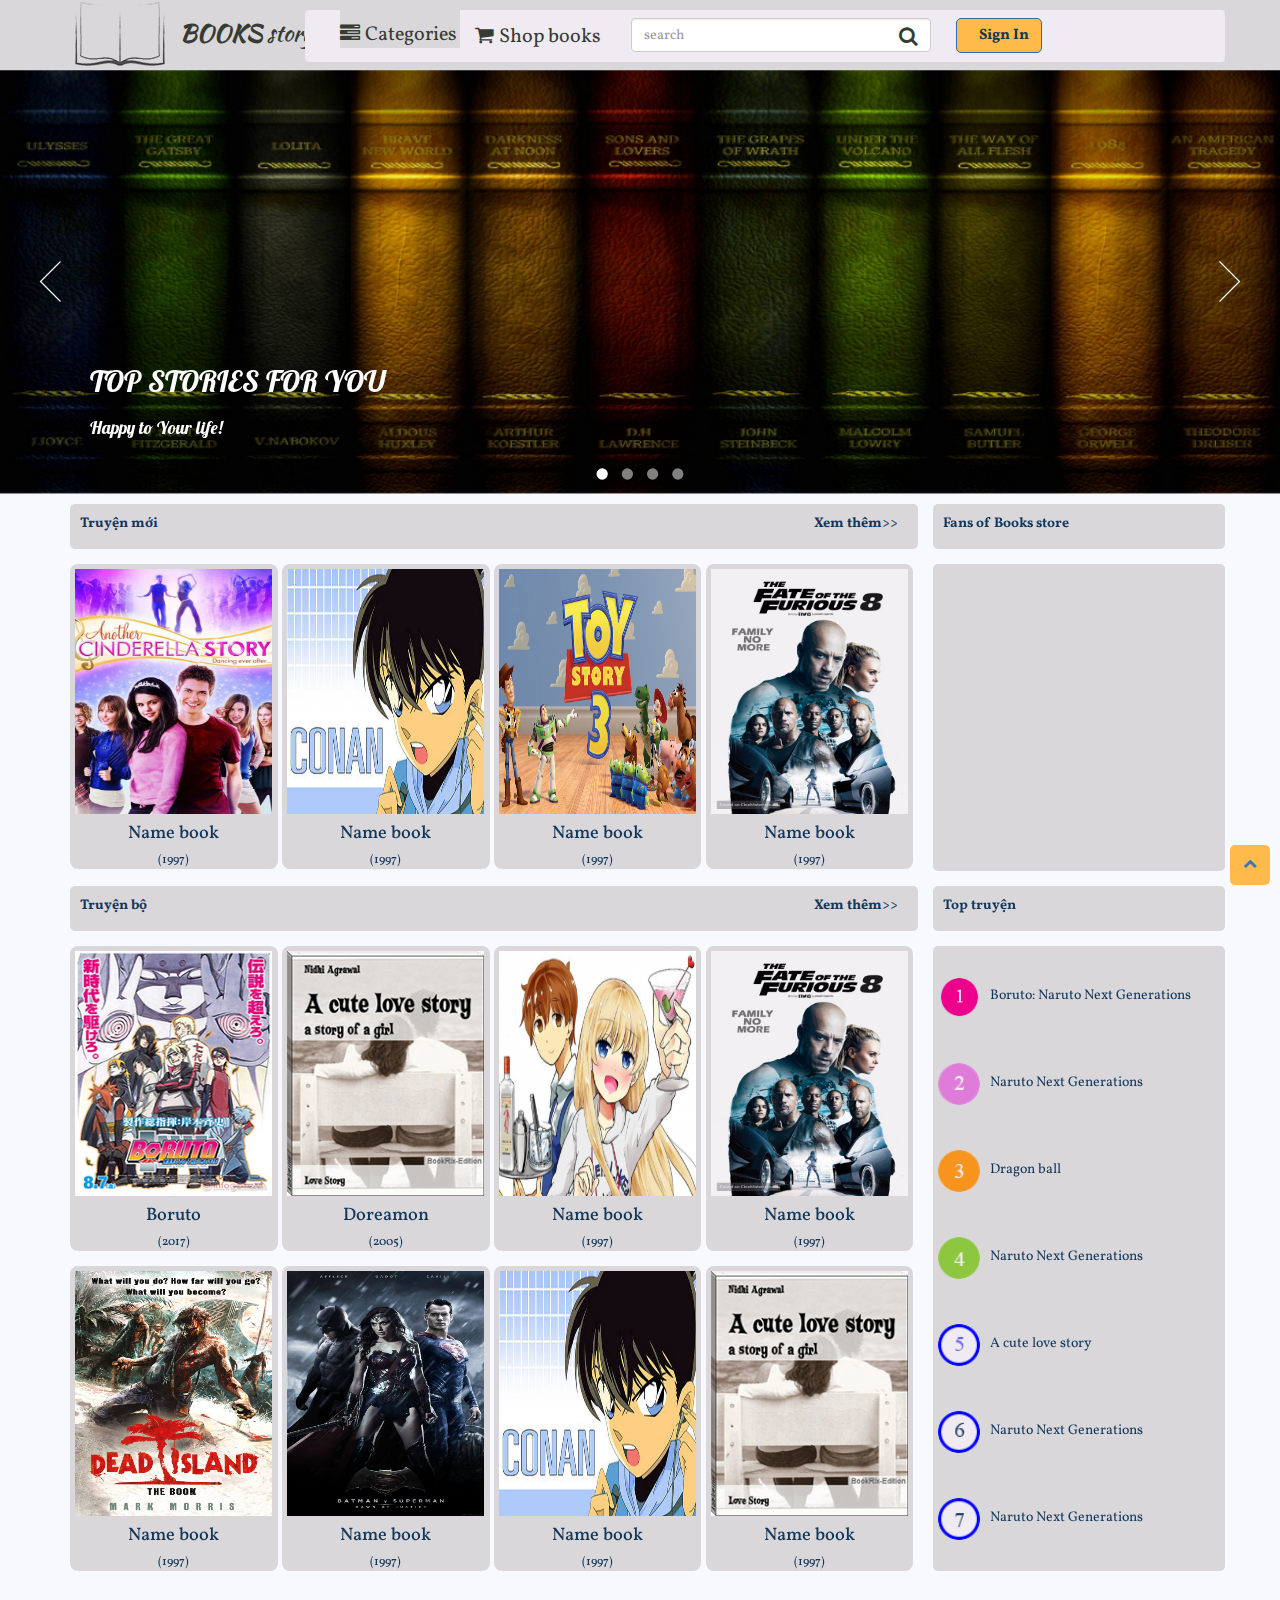
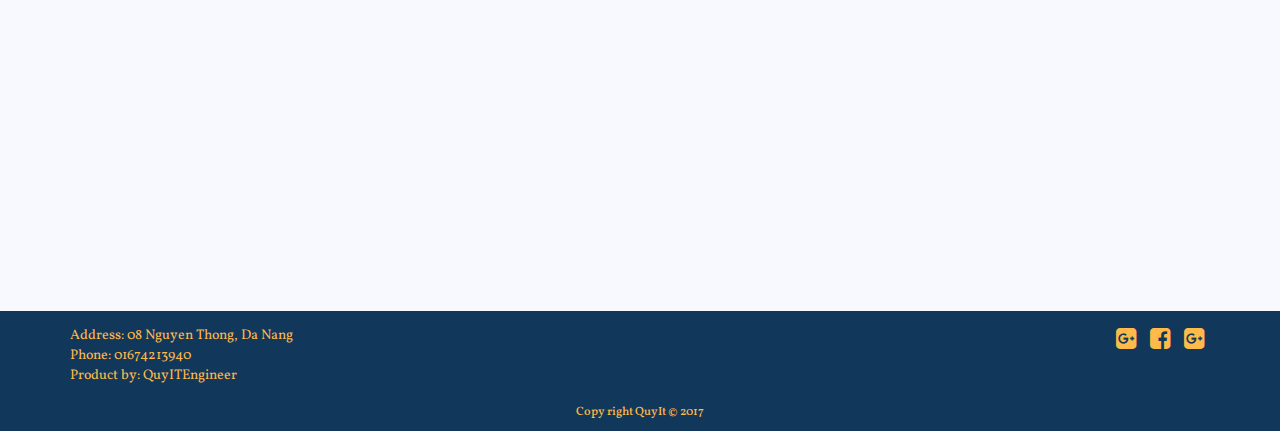
==== commit 78a5bbbc: "beautyful" ====
--- a/index.html
+++ b/index.html
@@ -3,6 +3,9 @@
 <head>
     <meta charset="UTF-8" name="viewport" content="width=device-width, initial-scale=1">
     <title>Books store</title>
+    <link href="https://fonts.googleapis.com/css?family=Lobster" rel="stylesheet">
+    <link href="https://fonts.googleapis.com/css?family=Vollkorn" rel="stylesheet">
+    <link href="https://fonts.googleapis.com/css?family=Kaushan+Script" rel="stylesheet">
     <link rel="stylesheet" href="css/bootstrap.min.css">
     <link rel="stylesheet" href="css/style.css">
     <link rel="stylesheet" href="css/font-awesome.min.css">
@@ -29,7 +32,7 @@
 						</div>
 						<a href="index.html">
 							<div class="image_text">
-								<p><h3><b>BOOKS</b></h3><h4>store</h4></p>
+								<p><h3 class="textlogo_h3"><b>BOOKS</b>&nbsp<span class="story">story</span></h3></p>
 								
 							</div>
 						</a>
@@ -51,7 +54,8 @@
 								<div class="menu_header_list">
 										<ul>
 											<li>
-												<a href="/index.html">Categories</a>
+												<a href="/index.html">
+													<span class="fa fa-tasks fw"></span>Categories</a>
 
 											</li>
 												<ul class="ul1">
@@ -60,17 +64,19 @@
 										        </ul>
 										        <ul class="ul2">
 										        	 <li><a href="#">Truyện dài</a></li>
-											        <li><a href="#">Truyện dân gian</a></li>
+											        <li><a href="#">Truyện hay</a></li>
 										        </ul>
 										</ul>
 									</div>
 								<ul class="nav navbar-nav">
-									<li><a href="#" id="shop_book">Shop books</a></li>
+									<li><a href="#" id="shop_book">
+										<span class="fa fa-shopping-cart fw"></span>Shop books</a>
+									</li>
 								</ul>
 								<form action="" class="search-form">
 					                <div class="form-group has-feedback">
 					            		<input type="text" class="form-control" name="search" id="search" placeholder="search">
-					              		<a href="#"><span class="fa fa-search fa-fw"></span></a>
+					              		<a href="#"><span id="search-icon" class="fa fa-search fa-fw"></span></a>
 					            	</div>
 					            </form>
 								<button type="button" class="btn btn-primary sing_in">
@@ -83,22 +89,27 @@
 			</div>
 		</header>
 
-		<div class="container slide">
-			<div id="jssor_1" style="position:relative;margin:0 auto;top:0px;left:0px;width:1140px;height:380px;overflow:hidden;visibility:hidden;">
+		<div class="slide">
+			<div id="jssor_1" style="position:relative;margin:0 auto;top:0px;left:0px;width:1360px;height:450px;overflow:hidden;visibility:hidden;">
 		        <!-- Loading Screen -->
 		        <div data-u="loading" class="jssorl-009-spin" style="position:absolute;top:0px;left:0px;width:100%;height:100%;text-align:center;background-color:rgba(0,0,0,0.7);">
 		            <img style="margin-top:-19px;position:relative;top:50%;width:38px;height:38px;" src="images/slider/spin.svg" />
 		        </div>
-		        <div data-u="slides" style="cursor:default;position:relative;top:0px;left:0px;width:1140px;height:380px;overflow:hidden;">
-		            <div>
-		                <img data-u="image" src="images/slider/slider01.jpg" />
+		        <div data-u="slides" style="cursor:default;position:relative;top:0px;left:0px;width:1360px;height:450px;overflow:hidden;">
+		        	<div>
+		                <img data-u="image" src="images/slider/slidehd05.jpg" />
 		            </div>
 		            <div>
-		                <img data-u="image" src="images/slider/slider02.jpg" />
+		                <img data-u="image" src="images/slider/slidehd02.jpg" />
 		            </div>
 		            <div>
-		                <img data-u="image" src="images/slider/slider03.jpg" />
+		                <img data-u="image" src="images/slider/slidehd01.jpg" />
 		            </div>
+		            <div>
+		                <img data-u="image" src="images/slider/slidehd04.jpg" />
+		            </div>
+		            
+		            
 		            
 		            <a data-u="any" href="https://www.jssor.com" style="display:none">js slider</a>
 		        </div>
@@ -122,6 +133,10 @@
 		            </svg>
 		        </div>
 		    </div>
+		    <div class="text-in-image">
+		                	<p><h2>TOP STORIES FOR YOU</h2></p>
+		                	<h4>Happy to Your life!</h4>
+		                </div>
 		</div>
 
 		<div class="container">
@@ -129,43 +144,58 @@
 				<div class="col-xs-9 col-sm-9 col-md-9 col-lg-9">
 					<div class="title_new_story">
 						<div class="title_new">
-							<a href="#" class="color_text">Truyện mới</a>
-							<a href="#" class="right color_text">Xem thêm</a>
-						</div>
-					</div>
-					<div class="content_new_story">
-						<div class="new_story">
-							<a href="#"><img class="new_story_image" src="images/new_01.png"></a>
-							<div class="text_new_story">
-								<h5>Name book</h5>
-								<h6>(1997)</h6>
-							</div>
-						</div>
-					</div>
-					<div class="content_new_story">
-						<div class="new_story">
-							<a href="#"><img  class="new_story_image" src="images/new_01.png"></a>
-							<div class="text_new_story">
-								<h5>Name book</h5>
-								<h6>(1997)</h6>
-							</div>
-						</div>
-					</div>
-					<div class="content_new_story">
-						<div class="new_story">
-							<a href="#"><img class="new_story_image" src="images/new_01.png"></a>
-							<div class="text_new_story">
-								<h5>Name book</h5>
-								<h6>(1997)</h6>
-							</div>
-						</div>
-					</div>
-					<div class="content_new_story">
-						<div class="new_story end">
-							<a href="#"><img class="new_story_image" src="images/new_01.png"></a>
-							<div class="text_new_story">
-								<h5>Name book</h5>
-								<h6>(1997)</h6>
+							
+									<a href="#" class="color_text">Truyện mới</a>
+								
+								
+									<a href="#" class="right color_text">Xem thêm</a>
+								
+													
+						</div>
+					</div>
+					<div class="row">
+						<div class="col-xs-6 col-sm-6 col-md-3 col-lg-3">
+							<div class="content_new_story">
+								<div class="new_story">
+									<a href="info_doraemon.html"><img class="new_story_image hover_button_info" src="images/home/home01.jpg"></a>
+									<div class="text_new_story">
+										<h4>Name book</h4>
+										<h6>(1997)</h6>
+									</div>
+								</div>
+							</div>
+						</div>
+						<div class="col-xs-6 col-sm-6 col-md-3 col-lg-3">
+							<div class="content_new_story">
+								<div class="new_story">
+									<a href="info.html"><img  class="new_story_image hover_button_info" src="images/connan.jpg"></a>
+									<div class="text_new_story">
+										<h4>Name book</h4>
+										<h6>(1997)</h6>
+									</div>
+								</div>
+							</div>
+						</div>
+						<div class="col-xs-6 col-sm-6 col-md-3 col-lg-3">
+							<div class="content_new_story">
+								<div class="new_story">
+									<a href="info_doraemon.html"><img class="new_story_image hover_button_info" src="images/home/home02.jpg"></a>
+									<div class="text_new_story">
+										<h4>Name book</h4>
+										<h6>(1997)</h6>
+									</div>
+								</div>
+							</div>
+						</div>
+						<div class="col-xs-6 col-sm-6 col-md-3 col-lg-3">
+							<div class="content_new_story">
+								<div class="new_story end">
+									<a href="info_doraemon.html"><img class="new_story_image hover_button_info" src="images/home/home03.jpg"></a>
+									<div class="text_new_story">
+										<h4>Name book</h4>
+										<h6>(1997)</h6>
+									</div>
+								</div>
 							</div>
 						</div>
 					</div>
@@ -175,7 +205,7 @@
 						<p class="color_text">Fans of Books store</p>
 					</div>
 					<div class="content_new_face">
-						<iframe src="https://www.facebook.com/plugins/page.php?href=https%3A%2F%2Fwww.facebook.com%2Ftiengnhatgiaotiepdanang%2F&tabs=timeline&width=265&height=350&small_header=true&adapt_container_width=true&hide_cover=false&show_facepile=true&appId" width="255" height="290" style="border:none;overflow:hidden" scrolling="no" frameborder="0" allowTransparency="true"></iframe>
+						<iframe src="https://www.facebook.com/plugins/page.php?href=https%3A%2F%2Fwww.facebook.com%2Ftiengnhatgiaotiepdanang%2F&tabs=timeline&width=270&height=290&small_header=false&adapt_container_width=true&hide_cover=false&show_facepile=true&appId" width="100%" height="290" style="border-radius: 5px;overflow:hidden" scrolling="no" frameborder="0" allowTransparency="true"></iframe>
 					</div>
 				</div>
 			</div>
@@ -190,64 +220,86 @@
 							<a href="#" class="right color_text">Xem thêm</a>
 						</div>
 					</div>
+
 					<div class="content_new_story">
-						<div class="new_story">
-							<a href="info.html"><img class="new_story_image" src="images/boruto.png"></a>
-							<div class="text_new_story">
-								<h5>Boruto</h5>
-								<h6>(2017)</h6>
-							</div>
-						</div>
-						<div class="new_story">
-							<a href="info_doraemon.html"><img class="new_story_image" src="images/truyen_bo_01.png"></a>
-							<div class="text_new_story">
-								<h5>Doreamon</h5>
-								<h6>(2005)</h6>
-							</div>
-						</div>
-						<div class="new_story">
-							<a href="#"><img class="new_story_image" src="images/truyen_bo_01.png"></a>
-							<div class="text_new_story">
-								<h5>Name book</h5>
-								<h6>(1997)</h6>
-							</div>
-						</div>
-						<div class="new_story end">
-							<a href="#"><img class="new_story_image" src="images/truyen_bo_01.png"></a>
-							<div class="text_new_story">
-								<h5>Name book</h5>
-								<h6>(1997)</h6>
+						<div class="row">
+							<div class="col-xs-6 col-sm-6 col-md-3 col-lg-3">
+								<div class="new_story">
+									<a href="info.html"><img class="new_story_image hover_button_info" src="images/boruto.png"></a>
+									<div class="text_new_story">
+										<h4>Boruto</h4>
+										<h6>(2017)</h6>
+									</div>
+								</div>
+							</div>
+							<div class="col-xs-6 col-sm-6 col-md-3 col-lg-3">
+								<div class="new_story">
+									<a href="info_doraemon.html"><img class="new_story_image hover_button_info" src="images/truyen_bo_01.png"></a>
+									<div class="text_new_story">
+										<h4>Doreamon</h4>
+										<h6>(2005)</h6>
+									</div>
+								</div>
+							</div>
+							<div class="col-xs-6 col-sm-6 col-md-3 col-lg-3">
+								<div class="new_story">
+									<a href="info.html"><img class="new_story_image hover_button_info" src="images/love.jpg"></a>
+									<div class="text_new_story">
+										<h4>Name book</h4>
+										<h6>(1997)</h6>
+									</div>
+								</div>
+							</div>
+							<div class="col-xs-6 col-sm-6 col-md-3 col-lg-3">
+								<div class="new_story end">
+									<a href="info_doraemon.html"><img class="new_story_image hover_button_info" src="images/home/home03.jpg"></a>
+									<div class="text_new_story">
+										<h4>Name book</h4>
+										<h6>(1997)</h6>
+									</div>
+								</div>
 							</div>
 						</div>
 					</div>
 					<!-- row2 in truyen bo -->
+
 					<div class="content_new_story">
-						<div class="new_story">
-							<a href="#"><img class="new_story_image" src="images/truyen_bo_01.png"></a>
-							<div class="text_new_story">
-								<h5>Name book</h5>
-								<h6>(1997)</h6>
-							</div>
-						</div>
-						<div class="new_story">
-							<a href="#"><img class="new_story_image" src="images/truyen_bo_01.png"></a>
-							<div class="text_new_story">
-								<h5>Name book</h5>
-								<h6>(1997)</h6>
-							</div>
-						</div>
-						<div class="new_story">
-							<a href="#"><img class="new_story_image" src="images/truyen_bo_01.png"></a>
-							<div class="text_new_story">
-								<h5>Name book</h5>
-								<h6>(1997)</h6>
-							</div>
-						</div>
-						<div class="new_story end">
-							<a href="#"><img class="new_story_image" src="images/truyen_bo_01.png"></a>
-							<div class="text_new_story">
-								<h5>Name book</h5>
-								<h6>(1997)</h6>
+						<div class="row">
+							<div class="col-xs-6 col-sm-6 col-md-3 col-lg-3">
+								<div class="new_story">
+									<a href="info_doraemon.html"><img class="new_story_image hover_button_info" src="images/dead.jpg"></a>
+									<div class="text_new_story">
+										<h4>Name book</h4>
+										<h6>(1997)</h6>
+									</div>
+								</div>
+							</div>
+							<div class="col-xs-6 col-sm-6 col-md-3 col-lg-3">
+								<div class="new_story">
+									<a href="info_doraemon.html"><img class="new_story_image hover_button_info" src="images/home/home04.jpg"></a>
+									<div class="text_new_story">
+										<h4>Name book</h4>
+										<h6>(1997)</h6>
+									</div>
+								</div>
+							</div>
+							<div class="col-xs-6 col-sm-6 col-md-3 col-lg-3">
+								<div class="new_story">
+									<a href="info_doraemon.html"><img class="new_story_image hover_button_info" src="images/connan.jpg"></a>
+									<div class="text_new_story">
+										<h4>Name book</h4>
+										<h6>(1997)</h6>
+									</div>
+								</div>
+							</div>
+							<div class="col-xs-6 col-sm-6 col-md-3 col-lg-3">
+								<div class="new_story end">
+									<a href="info_doraemon.html"><img class="new_story_image hover_button_info" src="images/truyen_bo_01.png"></a>
+									<div class="text_new_story">
+										<h4>Name book</h4>
+										<h6>(1997)</h6>
+									</div>
+								</div>
 							</div>
 						</div>
 					</div>
@@ -295,7 +347,11 @@
 		</div>
 
 		<div class="container iframe-map">
-			<iframe src="https://www.google.com/maps/embed?pb=!1m18!1m12!1m3!1d1916.9932425943593!2d108.22999405790306!3d16.06619109722071!2m3!1f0!2f0!3f0!3m2!1i1024!2i768!4f13.1!3m3!1m2!1s0x3142182c7b31922f%3A0xb7dd4d783791397c!2zTmd1eeG7hW4gVGjDtG5nLCBBbiBI4bqjaSBUw6J5LCBTxqFuIFRyw6AsIMSQw6AgTuG6tW5nLCBWaWV0bmFt!5e0!3m2!1sen!2s!4v1505277023919" width="1170" height="300" frameborder="0" style="border:0" allowfullscreen></iframe>
+			<div class="row">
+				<div class="col-xs-12 col-sm-12 col-md-12 col-lg-12">
+					<iframe src="https://www.google.com/maps/embed?pb=!1m18!1m12!1m3!1d1916.9932425943593!2d108.22999405790306!3d16.06619109722071!2m3!1f0!2f0!3f0!3m2!1i1024!2i768!4f13.1!3m3!1m2!1s0x3142182c7b31922f%3A0xb7dd4d783791397c!2zTmd1eeG7hW4gVGjDtG5nLCBBbiBI4bqjaSBUw6J5LCBTxqFuIFRyw6AsIMSQw6AgTuG6tW5nLCBWaWV0bmFt!5e0!3m2!1sen!2s!4v1505277023919" width="101%" height="300" frameborder="0" style="border:0" allowfullscreen></iframe>
+				</div>
+			</div>
 		</div>
 
 		<div class="up">
@@ -359,7 +415,7 @@
 
             /*#region responsive code begin*/
 
-            var MAX_WIDTH = 1140;
+            var MAX_WIDTH = 1360;
 
             function ScaleSlider() {
                 var containerElement = jssor_1_slider.$Elmt.parentNode;
--- a/css/index_01.css
+++ b/css/index_01.css
@@ -1,16 +1,36 @@
-
-
+.row{
+ margin-left: 0px;
+ margin-right: 0px;
+}
+.col-xs-6.col-sm-6.col-md-3.col-lg-3{
+	padding-left: 0px;
+	padding-right: 0px;
+}
+.col-xs-3.col-sm-3.col-md-3.col-lg-3{
+	padding-left: 0px;
+	padding-right: 0px;
+}
+.text-in-image {
+    width: 300px;
+    position: relative;
+    top: -149px;
+    color: white;
+    font-family: 'Lobster', cursive;
+    left: 90px;
+    margin-bottom: -107px;
+}
 .right{
 	text-align: right;
 	float: right;
 	padding-right: 20px;
 }
 .title_new_story {
-	margin-top: 30px;
-	background-color: #11375b;
+	margin-top: 15px;
+	background-color: #dad7db;
 	height: 45px;
 	padding-top: 10px;
 	padding-left: 10px;
+	border-radius: 5px;
 }
 
 a.color_text:hover {
@@ -55,11 +75,11 @@
 }
 .new_story{
 	margin-top: 15px;
-	width: 200px;
-	height: 290px;
+	width: 98%;
+	height: 305px;
 	background-color: #dad7db;
 	float: left;
-	margin-right: 23px;
+	/* margin-right: 23px; */
 	border-radius: 8px;
 }
 .new_story.end{
@@ -72,21 +92,27 @@
 }
 .content_new_face {
 	margin-top: 15px;
+	background-color: #dad7db;
+	padding: 5px;
+	display: block;
+	border-radius: 5px;
 }
 .container.truyenbo{
 }
 .content_top_story{
-	height: 597px;
+	height: 625px;
 	margin-top: 15px;
 	background-color: #dad7db;
+	border-radius: 5px;
 }
 a.text_top {
-	font-size: 12px;
+	font-size: 14px;
 	margin-left: 10px;
 	margin-top: 10px;
+	color: #11375b;
 }
 .top_xephang {
-	padding-top: 20px;
+	padding-top: 30px;
 	margin-bottom: 15px;
 	padding-left: 5px;
 	height: 72px;
@@ -96,12 +122,41 @@
 	height: 300px;
 	margin-top: 10px;
 }
- a[href="info.html"] {color: #191970;}
- .container.slide {
-    padding-top: 90px;
+ a[href="info.html"] {color: #11375b;}
+ .slide {
+    padding-top: 70px;
 }
 
 .new_story_image{
-	width: 200px;
-	height: 230px;
+	width: 95%;
+	height: 245px;
+	margin-left: 5px;
+	margin-top: 5px;
+}
+a.right.color_text::after {
+    content: ">>";
+    color: #11375b;
+}
+@media only screen and (max-width: 992px) {
+	.content_new_face {
+	    margin-top: 15px;
+	    background-color: #dad7db;
+	    padding: 5px;
+	    display: block;
+	    height: 625px;
+	    border-radius: 5px;
+	}
+	.content_top_story {
+	    height: 1265px;
+	    margin-top: 15px;
+	    background-color: #dad7db;
+	    border-radius: 5px;
+	}
+	.top_xephang {
+	    padding-top: 20px;
+	    margin-bottom: 15px;
+	    padding-left: 5px;
+	    height: 72px;
+	    display: inline-block;
+	}
 }--- a/css/header.css
+++ b/css/header.css
@@ -1,17 +1,59 @@
 header{
-	height: 83px;
+	height: 70px;
 	width: 100%;
-	background-color: #f0eaf2;
+	background-color: #dad7db;
 	position: fixed;
 	z-index: 1;
 }
+.form-control {
+    display: block;
+    width: 100%;
+    height: 34px;
+    padding: 6px 12px;
+    font-size: 14px;
+    line-height: 1.42857143;
+    color: #11375b;
+    background-color: #fff;
+    background-image: none;
+    border: 1px solid #ccc;
+    border-radius: 4px;
+    -webkit-box-shadow: inset 0 1px 1px rgba(0,0,0,.075);
+    box-shadow: inset 0 1px 1px rgba(0,0,0,.075);
+    -webkit-transition: border-color ease-in-out .15s,-webkit-box-shadow ease-in-out .15s;
+    -o-transition: border-color ease-in-out .15s,box-shadow ease-in-out .15s;
+    transition: border-color ease-in-out .15s,box-shadow ease-in-out .15s;
+}
+h3.textlogo_h3 {
+    color: #363B34;
+    font-size: 23px;
+    font-family: 'Kaushan Script', cursive;
+}
+
+h4.textlogo_h4 {
+    font-size: 16px;
+}
+span.fa.fa-tasks.fw {
+    margin-right: 5px;
+}
+
+span.fa.fa-shopping-cart.fw {
+    margin-right: 5px;
+}
+#search-icon{
+	color: #363B34;
+}
+.container-fluid {
+    padding-left: 0px;
+    padding-right: 0px;
+}
 #shop_book{
-	    color: #11375b;
+	    color: #363B34;
+	    font-size: 20px;
 	}
 nav#navbar_header {
-    float: left;
-    width: 80%;
-    background-color: #f0eaf2;
+    float: right;
+    width: 65%;
+    background-color: #dad7db;
     border: none;
     font-size: 24px;
     margin-top: 10px;
@@ -20,19 +62,21 @@
 	display: flex;
 	margin: auto;
 	position: relative;
+	margin-left: 20px;
 }
 .logo{
 	float: left;
-	width: 20%;
+	width: 35%;
 	position: relative;
 }
 .image_logo{
 	position: absolute;
-	top: 10px;
+	top: 2px;
 }
 .image_text{
 	position: absolute;
 	left: 105px;
+	top: 0px;
 	color: #11375b;
 }
 .menu_header_list ul, .menu_header_list li{
@@ -44,20 +88,21 @@
 	z-index: 1;
 }
 .menu_header_list ul li a{
-	width: 160px;
+	width: 120px;
 	height: 38px;
 	display: block;
 	text-decoration: none;
-	font-size: 25px;
+	font-size: 20px;
 	line-height: 40px;
-	background-color: #f0eaf2;
-	color: #11375b;
+	background-color: #dad7db;
+	color: #363B34;
+	padding-top: 5px;
 }
 .menu_header_list ul ul li a{
-	width: 150px;
+	width: 120px;
 	text-align: left;
 	padding-left: 0px;
-	font-size: 16px;
+	font-size: 14px;
 }
 .menu_header_list li a:hover{
 	background-color: #dad7db;
@@ -73,33 +118,36 @@
 }
 ul.ul2 {
 	position: absolute;
-	left: 130px;
+	left: 120px;
 }
 .search-form {
-	float: left;
-	position: relative;
-	top: 8px;
-	width: 400px;
-	margin-left: 10px;
+    float: left;
+    position: relative;
+    top: 8px;
+    width: 300px;
+    margin-left: 15px;
+    margin-right: 15px;
 }
 .sing_in{
+	font-weight: bold;
 	margin-left: 10px;
 	text-decoration: none;
 	list-style: none;
-	background-color: #f0eaf2;
+	background-color: #FFBA49;
+	border-radius: 5px;
 	color: #11375b;
 }
 .sing_in:hover{
-	background-color: #f0eaf2;
+	/*background-color: #11375B;
 	color: #11375b;
-	list-style: none;
+	list-style: none;*/
 	text-decoration: none;
 }
 
 .menu_header_list {margin-left: 20px;}
 span.fa.fa-search.fa-fw {
 	position: absolute;
-	top: 10px;
+	top: 8px;
 	font-size: 20px;
 	right: 10px;
 }
@@ -109,8 +157,9 @@
 	height: 80px;
 }
 button.btn.btn-primary.sing_in {
-    background-color: #f0eaf2;
+    background-color: #FFBA49;
     color: #11375b;
+    font-size: 15px;
     margin-top: 8px;
 }
 @media only screen and (max-width: 1360px){
@@ -139,7 +188,7 @@
 	    line-height: 40px;
 	    background-color: #f0eaf2;
 	    color: #11375b;
-	    margin-top: 5px;
+	    margin-top: 0px;
 	}
 	.navbar-default .navbar-nav>li>a {
 	    color: #11375b;
@@ -158,7 +207,7 @@
 	    background-color: #f0eaf2;
 	    border: none;
 	    font-size: 24px;
-	    margin-left: 80px;
+	    margin-left: 100px;
 	    margin-top: 10px;
 	}
 	.logo {
@@ -177,7 +226,7 @@
 	    line-height: 40px;
 	    background-color: #f0eaf2;
 	    color: #11375b;
-	    margin-top: 5px;
+	    margin-top: 0px;
 	}
 	.navbar-default .navbar-nav>li>a {
 	    color: #11375b;
@@ -245,15 +294,15 @@
 	    position: relative;
 	}
 }*/
-@media only screen and (max-width: 768px){
+@media only screen and (max-width: 767px){
 	
 	nav#navbar_header {
 	    float: left;
-	    width: 85%;
-	    background-color: #f0eaf2;
-	    border: none;
-	    font-size: 24px;
-	    margin-left: 80px;
+	    width: 49%;
+	    background-color: #f0eaf2;
+	    border: none;
+	    font-size: 24px;
+	    margin-left: 188px;
 	    /* margin-top: 10px; */
 	}
 	.logo {
--- a/css/footer.css
+++ b/css/footer.css
@@ -1,32 +1,34 @@
 	.book_text_center{
 		/* padding-bottom: 5%; */
 		text-align: center;
-		color: #11375b;
+		color: #FFBA49;
 		clear: both;
 	}
 	span.fa.fa-google-plus-square.fa-fw {
 		font-size: 24px;
-		color: red;
+		color: #FFBA49;
 	}
 
 	span.fa.fa-facebook-square.fa-fw {
 		font-size: 24px;
-		color: darkblue;
+		color: #FFBA49;
 	}
 	footer{
 		margin-top: 30px;
 		height: 120px;
 		clear: both;
-		background-color: #dad7db;
+		background-color: #11375b;
 	}
 	.wdth_footer_60{
 		float: left;
 		width: 60%;
 		margin-top: 15px;
+		margin-left: 15px;
 	}
 	.wdth_footer_40{
 		float: left;
 		width: 40%;
+		margin-left: -30px;
 		margin-top: 15px;
 		text-align: right;
 	}
--- a/css/common.css
+++ b/css/common.css
@@ -1,11 +1,18 @@
+.hover_button_info:hover{
+    transform: scale(1.02);
+}
+.wdth_footer_60 p {
+    color: #FFBA49;
+}
 .color_text{
-		color: #dad7db;
+		font-weight: bold;
+		color: #11375b;
 	}
 	body{
 		/*width: 1920px;*/
 		padding: 0px;
 		margin: 0px;
-		font-family: "Open Sans", Sans-serif;
+		font-family: 'Vollkorn', serif;
 		/* font-size: 14px;*/
 	}
 	/*@media all and (max-width: 1366px) {
@@ -33,6 +40,7 @@
     width: 100%;
     margin: 0px;
     padding: 0px;
+    background-color: #F8F8FF;
 }
 
 .container {
@@ -45,11 +53,12 @@
     right: 10px;
     width: 40px;
     height: 40px;
-    background-color: #c7bdcb;
+    background-color: #FFBA49;
     text-align: center;
     padding-top: 10px;
     animation-name: gototop;
-    animation-duration: 4s; 
+    animation-duration: 4s;
+    border-radius: 5px;
 }
 ::-webkit-scrollbar {
     width: 12px;
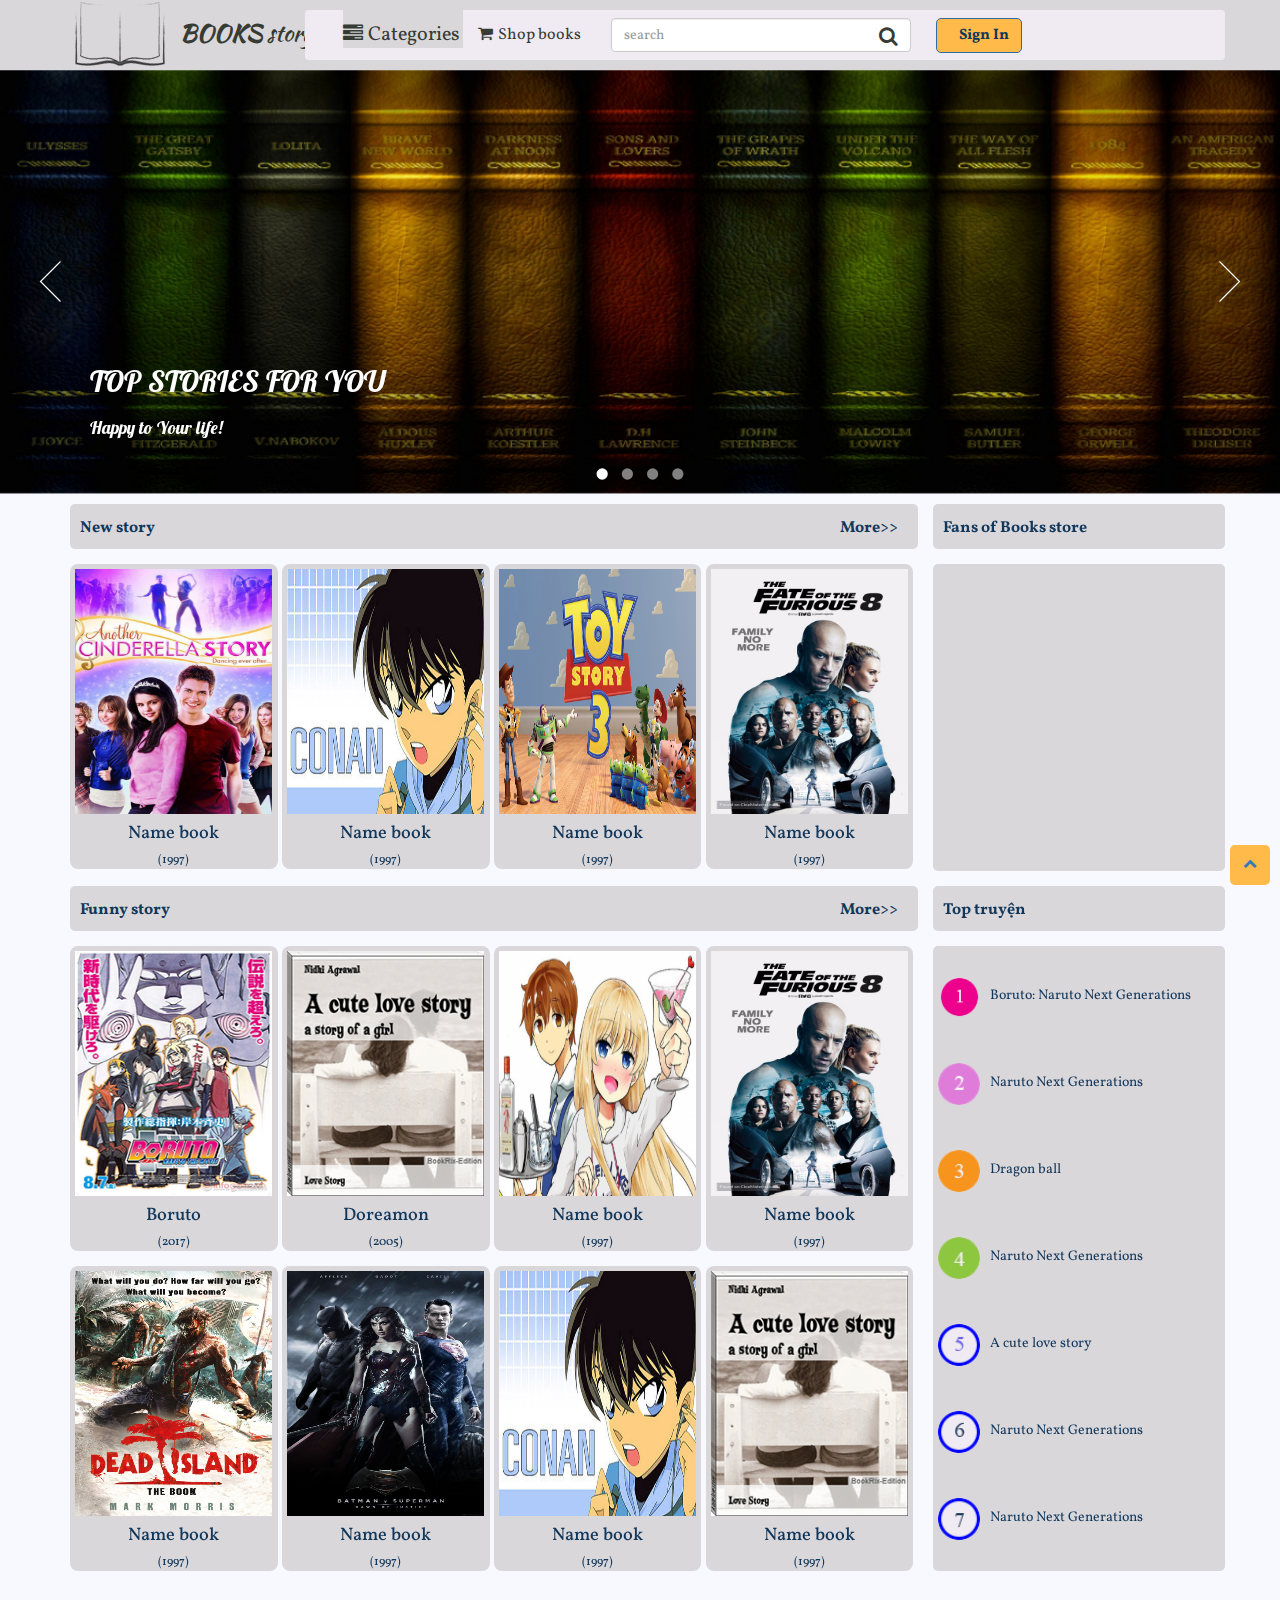
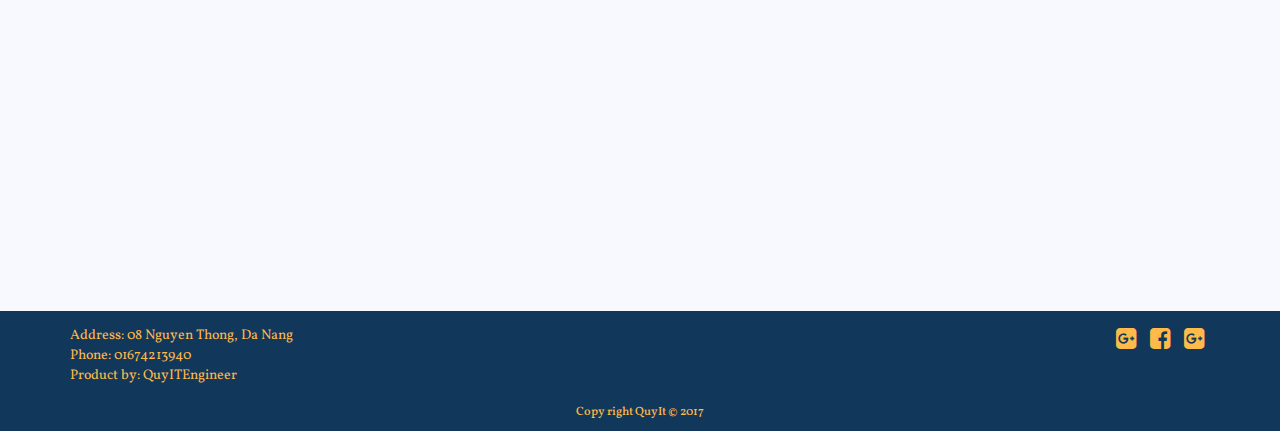
==== commit 00cb1e69: "them read book" ====
--- a/index.html
+++ b/index.html
@@ -59,12 +59,12 @@
 
 											</li>
 												<ul class="ul1">
-											        <li><a href="#">Truyện tranh</a></li>
-											        <li><a href="#">Truyện bộ</a></li>
+											        <li><a href="info_doreamon.html">Truyện tranh</a></li>
+											        <li><a href="info_doreamon.html">Truyện bộ</a></li>
 										        </ul>
 										        <ul class="ul2">
-										        	 <li><a href="#">Truyện dài</a></li>
-											        <li><a href="#">Truyện hay</a></li>
+										        	 <li><a href="info_doreamon.html">Truyện dài</a></li>
+											        <li><a href="info_doreamon.html">Truyện hay</a></li>
 										        </ul>
 										</ul>
 									</div>
@@ -145,10 +145,10 @@
 					<div class="title_new_story">
 						<div class="title_new">
 							
-									<a href="#" class="color_text">Truyện mới</a>
+									<a href="#" class="color_text">New story</a>
 								
 								
-									<a href="#" class="right color_text">Xem thêm</a>
+									<a href="#" class="right color_text">More</a>
 								
 													
 						</div>
@@ -157,7 +157,7 @@
 						<div class="col-xs-6 col-sm-6 col-md-3 col-lg-3">
 							<div class="content_new_story">
 								<div class="new_story">
-									<a href="info_doraemon.html"><img class="new_story_image hover_button_info" src="images/home/home01.jpg"></a>
+									<a href="info_doreamon.html"><img class="new_story_image hover_button_info" src="images/home/home01.jpg"></a>
 									<div class="text_new_story">
 										<h4>Name book</h4>
 										<h6>(1997)</h6>
@@ -179,7 +179,7 @@
 						<div class="col-xs-6 col-sm-6 col-md-3 col-lg-3">
 							<div class="content_new_story">
 								<div class="new_story">
-									<a href="info_doraemon.html"><img class="new_story_image hover_button_info" src="images/home/home02.jpg"></a>
+									<a href="info_doreamon.html"><img class="new_story_image hover_button_info" src="images/home/home02.jpg"></a>
 									<div class="text_new_story">
 										<h4>Name book</h4>
 										<h6>(1997)</h6>
@@ -190,7 +190,7 @@
 						<div class="col-xs-6 col-sm-6 col-md-3 col-lg-3">
 							<div class="content_new_story">
 								<div class="new_story end">
-									<a href="info_doraemon.html"><img class="new_story_image hover_button_info" src="images/home/home03.jpg"></a>
+									<a href="info_doreamon.html"><img class="new_story_image hover_button_info" src="images/home/home03.jpg"></a>
 									<div class="text_new_story">
 										<h4>Name book</h4>
 										<h6>(1997)</h6>
@@ -216,8 +216,8 @@
 				<div class="col-xs-9 col-sm-9 col-md-9 col-lg-9">
 					<div class="title_new_story">
 						<div class="title_new">
-							<a href="#" class="color_text">Truyện bộ</a>
-							<a href="#" class="right color_text">Xem thêm</a>
+							<a href="#" class="color_text">Funny story</a>
+							<a href="#" class="right color_text">More</a>
 						</div>
 					</div>
 
@@ -234,7 +234,7 @@
 							</div>
 							<div class="col-xs-6 col-sm-6 col-md-3 col-lg-3">
 								<div class="new_story">
-									<a href="info_doraemon.html"><img class="new_story_image hover_button_info" src="images/truyen_bo_01.png"></a>
+									<a href="info_doreamon.html"><img class="new_story_image hover_button_info" src="images/truyen_bo_01.png"></a>
 									<div class="text_new_story">
 										<h4>Doreamon</h4>
 										<h6>(2005)</h6>
@@ -252,7 +252,7 @@
 							</div>
 							<div class="col-xs-6 col-sm-6 col-md-3 col-lg-3">
 								<div class="new_story end">
-									<a href="info_doraemon.html"><img class="new_story_image hover_button_info" src="images/home/home03.jpg"></a>
+									<a href="info_doreamon.html"><img class="new_story_image hover_button_info" src="images/home/home03.jpg"></a>
 									<div class="text_new_story">
 										<h4>Name book</h4>
 										<h6>(1997)</h6>
@@ -267,25 +267,25 @@
 						<div class="row">
 							<div class="col-xs-6 col-sm-6 col-md-3 col-lg-3">
 								<div class="new_story">
-									<a href="info_doraemon.html"><img class="new_story_image hover_button_info" src="images/dead.jpg"></a>
-									<div class="text_new_story">
-										<h4>Name book</h4>
-										<h6>(1997)</h6>
-									</div>
-								</div>
-							</div>
-							<div class="col-xs-6 col-sm-6 col-md-3 col-lg-3">
-								<div class="new_story">
-									<a href="info_doraemon.html"><img class="new_story_image hover_button_info" src="images/home/home04.jpg"></a>
-									<div class="text_new_story">
-										<h4>Name book</h4>
-										<h6>(1997)</h6>
-									</div>
-								</div>
-							</div>
-							<div class="col-xs-6 col-sm-6 col-md-3 col-lg-3">
-								<div class="new_story">
-									<a href="info_doraemon.html"><img class="new_story_image hover_button_info" src="images/connan.jpg"></a>
+									<a href="info_doreamon.html"><img class="new_story_image hover_button_info" src="images/dead.jpg"></a>
+									<div class="text_new_story">
+										<h4>Name book</h4>
+										<h6>(1997)</h6>
+									</div>
+								</div>
+							</div>
+							<div class="col-xs-6 col-sm-6 col-md-3 col-lg-3">
+								<div class="new_story">
+									<a href="info_doreamon.html"><img class="new_story_image hover_button_info" src="images/home/home04.jpg"></a>
+									<div class="text_new_story">
+										<h4>Name book</h4>
+										<h6>(1997)</h6>
+									</div>
+								</div>
+							</div>
+							<div class="col-xs-6 col-sm-6 col-md-3 col-lg-3">
+								<div class="new_story">
+									<a href="info_doreamon.html"><img class="new_story_image hover_button_info" src="images/connan.jpg"></a>
 									<div class="text_new_story">
 										<h4>Name book</h4>
 										<h6>(1997)</h6>
@@ -294,7 +294,7 @@
 							</div>
 							<div class="col-xs-6 col-sm-6 col-md-3 col-lg-3">
 								<div class="new_story end">
-									<a href="info_doraemon.html"><img class="new_story_image hover_button_info" src="images/truyen_bo_01.png"></a>
+									<a href="info_doreamon.html"><img class="new_story_image hover_button_info" src="images/truyen_bo_01.png"></a>
 									<div class="text_new_story">
 										<h4>Name book</h4>
 										<h6>(1997)</h6>
@@ -315,27 +315,27 @@
 						</div>
 						<div class="top_xephang">
 							<img src="images/icon_top02.png">
-							<a href="#" class="text_top">Naruto Next Generations</a>
+							<a href="info_doreamon.html" class="text_top">Naruto Next Generations</a>
 						</div>
 						<div class="top_xephang">
 							<img src="images/icon_top03.png">
-							<a href="#" class="text_top">Dragon ball</a>
+							<a href="info_doreamon.html" class="text_top">Dragon ball</a>
 						</div>
 						<div class="top_xephang">
 							<img src="images/icon_top04.png">
-							<a href="#" class="text_top">Naruto Next Generations</a>
+							<a href="info_doreamon.html" class="text_top">Naruto Next Generations</a>
 						</div>
 						<div class="top_xephang">
 							<img src="images/icon_top05.png">
-							<a href="#" class="text_top">A cute love story</a>
+							<a href="info_doreamon.html" class="text_top">A cute love story</a>
 						</div>
 						<div class="top_xephang">
 							<img src="images/icon_top06.png">
-							<a href="#" class="text_top">Naruto Next Generations</a>
+							<a href="info_doreamon.html" class="text_top">Naruto Next Generations</a>
 						</div>
 						<div class="top_xephang">
 							<img src="images/icon_top07.png">
-							<a href="#" class="text_top">Naruto Next Generations</a>
+							<a href="info_doreamon.html" class="text_top">Naruto Next Generations</a>
 						</div>
 						<!-- <div class="top_xephang">
 							<img src="images/icon_top08.png">
--- a/css/index_01.css
+++ b/css/index_01.css
@@ -28,7 +28,7 @@
 	margin-top: 15px;
 	background-color: #dad7db;
 	height: 45px;
-	padding-top: 10px;
+	padding-top: 13px;
 	padding-left: 10px;
 	border-radius: 5px;
 }
--- a/css/header.css
+++ b/css/header.css
@@ -48,7 +48,7 @@
 }
 #shop_book{
 	    color: #363B34;
-	    font-size: 20px;
+	    font-size: 16px;
 	}
 nav#navbar_header {
     float: right;
@@ -144,7 +144,7 @@
 	text-decoration: none;
 }
 
-.menu_header_list {margin-left: 20px;}
+.menu_header_list {margin-left: 23px;}
 span.fa.fa-search.fa-fw {
 	position: absolute;
 	top: 8px;
@@ -180,14 +180,14 @@
 }
 @media only screen and (max-width: 992px) and (min-width: 768px){
 	.menu_header_list ul li a {
-	    width: 125px;
-	    height: 38px;
-	    display: block;
-	    text-decoration: none;
-	    font-size: 20px;
-	    line-height: 40px;
-	    background-color: #f0eaf2;
-	    color: #11375b;
+	    width: 100px;
+	    height: 38px;
+	    display: block;
+	    text-decoration: none;
+	    font-size: 16px;
+	    line-height: 40px;
+	    background-color: #dad7db;
+	    color: #363B34;
 	    margin-top: 0px;
 	}
 	.navbar-default .navbar-nav>li>a {
@@ -203,16 +203,17 @@
 	}
 	nav#navbar_header {
 	    float: left;
-	    width: 85%;
-	    background-color: #f0eaf2;
-	    border: none;
-	    font-size: 24px;
+	    width: 80%;
+	    background-color: #dad7db;
+	    border: none;
+	    font-size: 11px;
 	    margin-left: 100px;
 	    margin-top: 10px;
 	}
 	.logo {
 	    float: left;
-	    width: 15%;
+	    width: 20%;
+	    z-index: 1;
 	    position: relative;
 	}
 }
@@ -224,7 +225,7 @@
 	    text-decoration: none;
 	    font-size: 20px;
 	    line-height: 40px;
-	    background-color: #f0eaf2;
+	    background-color: #dad7db;
 	    color: #11375b;
 	    margin-top: 0px;
 	}
@@ -242,7 +243,7 @@
 	nav#navbar_header {
 	    float: left;
 	    width: 80%;
-	    background-color: #f0eaf2;
+	    background-color: #dad7db;
 	    border: none;
 	    font-size: 24px;
 	    margin-left: 80px;
@@ -299,7 +300,7 @@
 	nav#navbar_header {
 	    float: left;
 	    width: 49%;
-	    background-color: #f0eaf2;
+	    background-color: #dad7db;
 	    border: none;
 	    font-size: 24px;
 	    margin-left: 188px;
@@ -342,8 +343,8 @@
 	    text-decoration: none;
 	    font-size: 16px;
 	    line-height: 40px;
-	    background-color: #f0eaf2;
-	    color: #11375b;
+	    background-color: #dad7db;
+	    color: #363B34;
 	    margin-top: 0px;
 	}
 
--- a/css/common.css
+++ b/css/common.css
@@ -7,6 +7,7 @@
 .color_text{
 		font-weight: bold;
 		color: #11375b;
+		font-size: 16px;
 	}
 	body{
 		/*width: 1920px;*/
@@ -57,7 +58,7 @@
     text-align: center;
     padding-top: 10px;
     animation-name: gototop;
-    animation-duration: 4s;
+    animation-duration: 1s;
     border-radius: 5px;
 }
 ::-webkit-scrollbar {
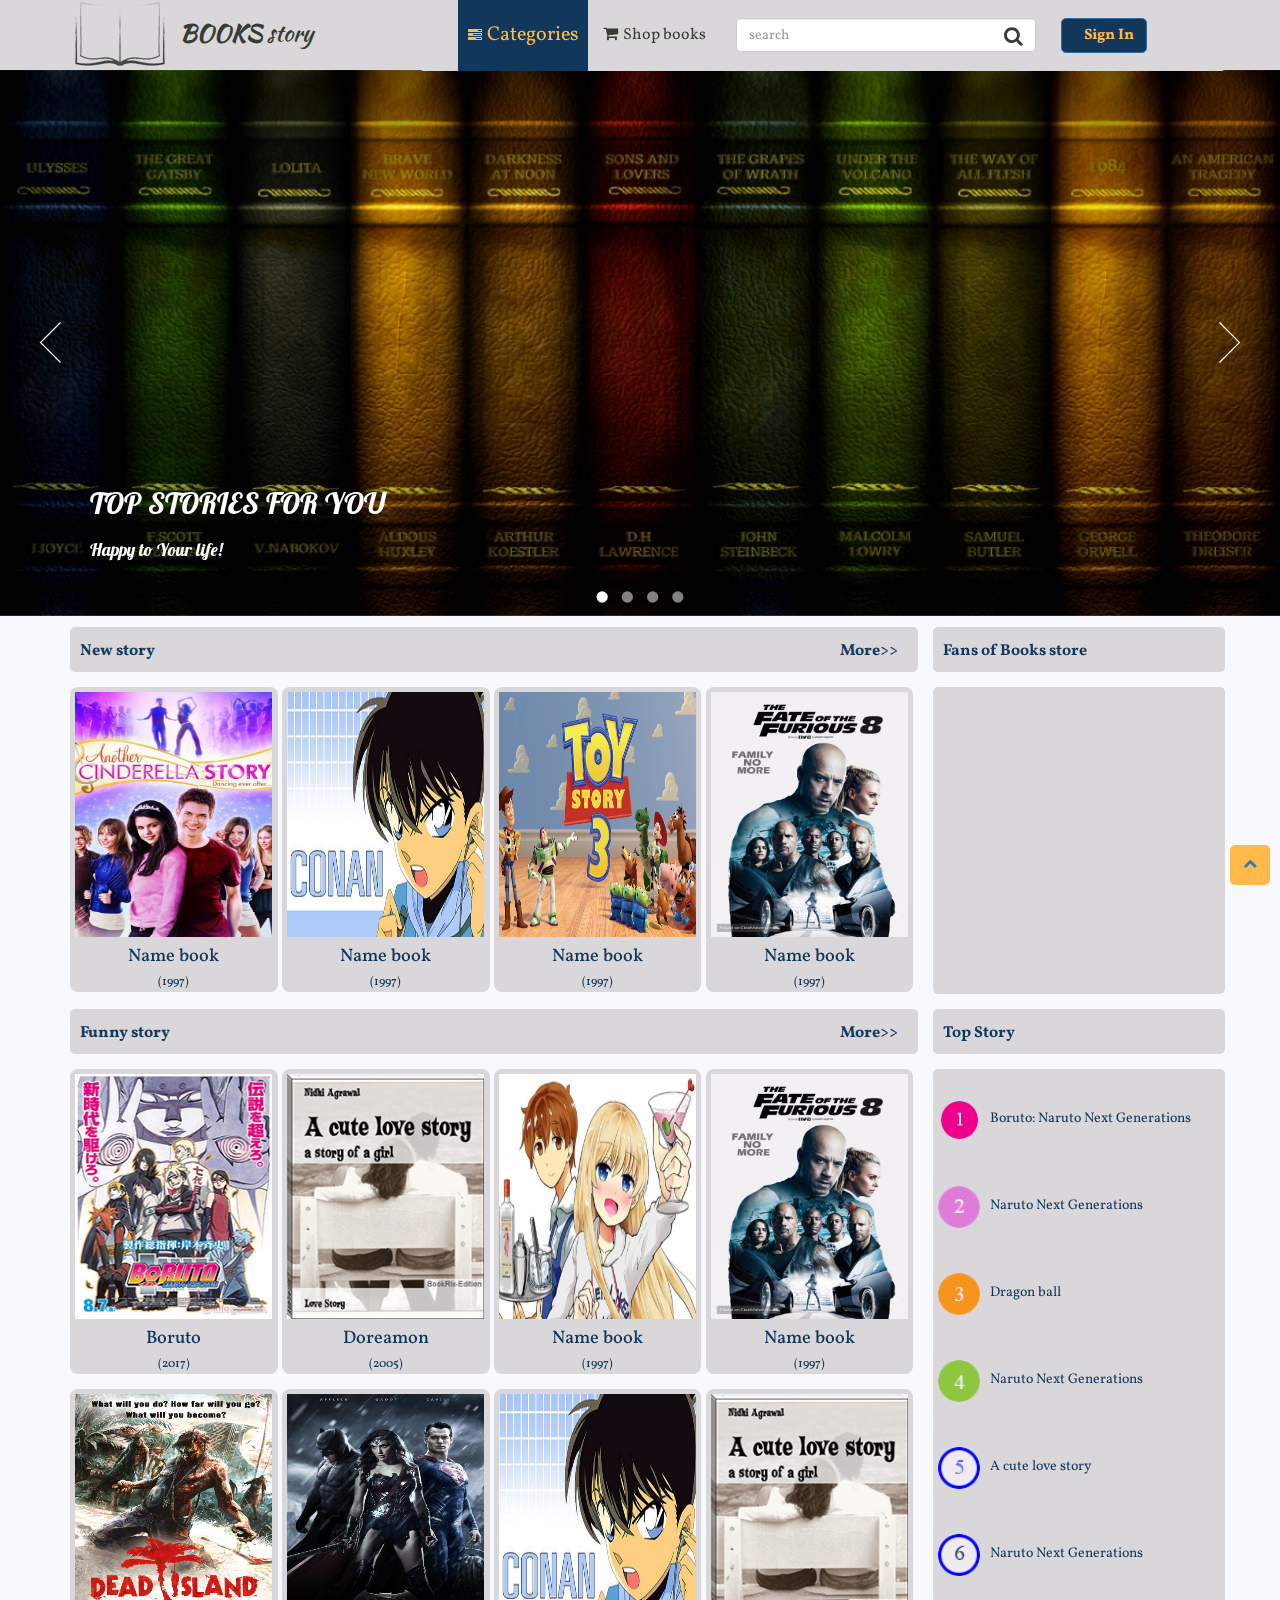
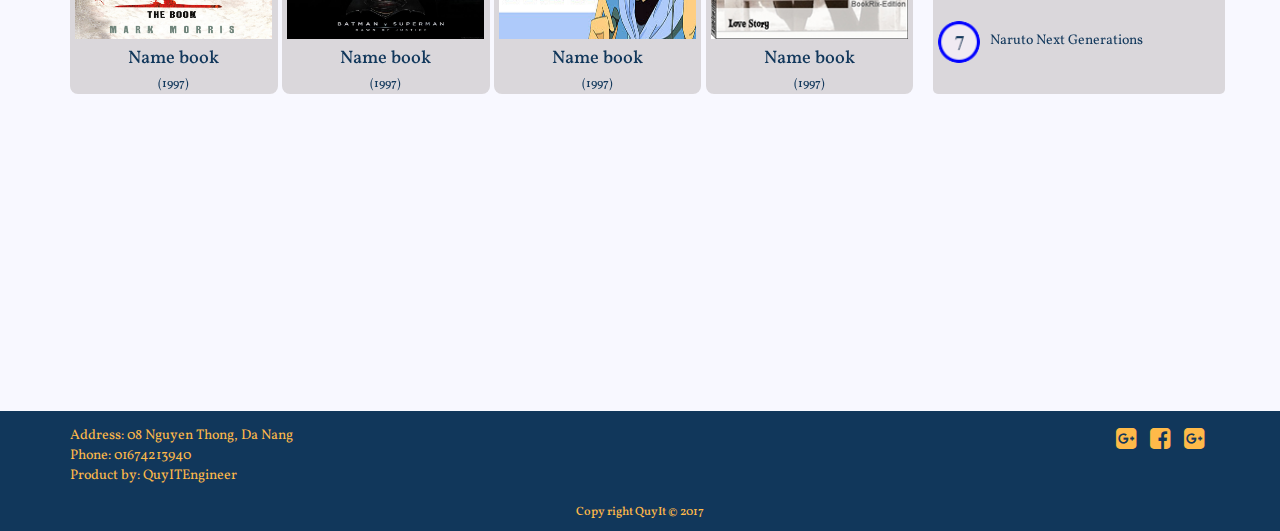
==== commit f9e4b777: "finish" ====
--- a/index.html
+++ b/index.html
@@ -52,20 +52,20 @@
 							<!-- Collect the nav links, forms, and other content for toggling -->
 							<div class="collapse navbar-collapse navbar-ex1-collapse">
 								<div class="menu_header_list">
-										<ul>
+										<ul class="full-nav">
 											<li>
-												<a href="/index.html">
+												<a href="/index.html" class="category">
 													<span class="fa fa-tasks fw"></span>Categories</a>
 
 											</li>
-												<ul class="ul1">
+												<!-- <ul class="ul1">
 											        <li><a href="info_doreamon.html">Truyện tranh</a></li>
 											        <li><a href="info_doreamon.html">Truyện bộ</a></li>
 										        </ul>
 										        <ul class="ul2">
 										        	 <li><a href="info_doreamon.html">Truyện dài</a></li>
 											        <li><a href="info_doreamon.html">Truyện hay</a></li>
-										        </ul>
+										        </ul> -->
 										</ul>
 									</div>
 								<ul class="nav navbar-nav">
@@ -90,12 +90,12 @@
 		</header>
 
 		<div class="slide">
-			<div id="jssor_1" style="position:relative;margin:0 auto;top:0px;left:0px;width:1360px;height:450px;overflow:hidden;visibility:hidden;">
+			<div id="jssor_1" style="position:relative;margin:0 auto;top:0px;left:0px;width:1360px;height:580px;overflow:hidden;visibility:hidden;">
 		        <!-- Loading Screen -->
 		        <div data-u="loading" class="jssorl-009-spin" style="position:absolute;top:0px;left:0px;width:100%;height:100%;text-align:center;background-color:rgba(0,0,0,0.7);">
 		            <img style="margin-top:-19px;position:relative;top:50%;width:38px;height:38px;" src="images/slider/spin.svg" />
 		        </div>
-		        <div data-u="slides" style="cursor:default;position:relative;top:0px;left:0px;width:1360px;height:450px;overflow:hidden;">
+		        <div data-u="slides" style="cursor:default;position:relative;top:0px;left:0px;width:1360px;height:580px;overflow:hidden;">
 		        	<div>
 		                <img data-u="image" src="images/slider/slidehd05.jpg" />
 		            </div>
@@ -306,7 +306,7 @@
 				</div>
 				<div class="col-xs-3 col-sm-3 col-md-3 col-lg-3">
 					<div class="title_new_story">
-						<p class="color_text">Top truyện</p>
+						<p class="color_text">Top Story</p>
 					</div>
 					<div class="content_top_story">
 						<div class="top_xephang">
--- a/css/header.css
+++ b/css/header.css
@@ -34,10 +34,17 @@
 }
 span.fa.fa-tasks.fw {
     margin-right: 5px;
+    font-size: 14px;
 }
 
 span.fa.fa-shopping-cart.fw {
     margin-right: 5px;
+}
+ul.full-nav {
+    height: 71px;
+}
+a.sing_in:hover {
+    color: #FFBA49;
 }
 #search-icon{
 	color: #363B34;
@@ -45,10 +52,12 @@
 .container-fluid {
     padding-left: 0px;
     padding-right: 0px;
+    margin-top: -10px;
 }
 #shop_book{
 	    color: #363B34;
 	    font-size: 16px;
+	    margin-top: 10px;
 	}
 nav#navbar_header {
     float: right;
@@ -78,6 +87,7 @@
 	left: 105px;
 	top: 0px;
 	color: #11375b;
+	z-index: 2;
 }
 .menu_header_list ul, .menu_header_list li{
 	list-style: none;
@@ -85,7 +95,8 @@
 	padding: 0px;
 	position: relative;
 	float: left;
-	z-index: 1;
+	background-color: #11375b;
+	z-index: 0;
 }
 .menu_header_list ul li a{
 	width: 120px;
@@ -93,10 +104,10 @@
 	display: block;
 	text-decoration: none;
 	font-size: 20px;
+	margin-left: 10px;
 	line-height: 40px;
-	background-color: #dad7db;
-	color: #363B34;
-	padding-top: 5px;
+	color: #FFBA49;
+	padding-top: 15px;
 }
 .menu_header_list ul ul li a{
 	width: 120px;
@@ -105,7 +116,7 @@
 	font-size: 14px;
 }
 .menu_header_list li a:hover{
-	background-color: #dad7db;
+	background-color: #11375b;
 }
 .menu_header_list ul ul{
 	position: absolute;
@@ -123,7 +134,7 @@
 .search-form {
     float: left;
     position: relative;
-    top: 8px;
+    top: 18px;
     width: 300px;
     margin-left: 15px;
     margin-right: 15px;
@@ -133,9 +144,9 @@
 	margin-left: 10px;
 	text-decoration: none;
 	list-style: none;
-	background-color: #FFBA49;
+	background-color: #11375b;
 	border-radius: 5px;
-	color: #11375b;
+	color: #FFBA49;
 }
 .sing_in:hover{
 	/*background-color: #11375B;
@@ -157,38 +168,47 @@
 	height: 80px;
 }
 button.btn.btn-primary.sing_in {
-    background-color: #FFBA49;
-    color: #11375b;
+    background-color: #11375b;
+    color: #FFBA49;
     font-size: 15px;
-    margin-top: 8px;
+    margin-top: 18px;
 }
 @media only screen and (max-width: 1360px){
 	nav#navbar_header {
 	    float: left;
-	    width: 80%;
-	    background-color: #f0eaf2;
+	    width: 70%;
+	    /* background-color: #f0eaf2; */
 	    border: none;
 	    font-size: 24px;
 	    margin-top: 10px;
 	}
 	.logo {
 	    float: left;
-	    width: 20%;
+	    width: 30%;
 	    position: relative;
 	}
 	
 }
 @media only screen and (max-width: 992px) and (min-width: 768px){
 	.menu_header_list ul li a {
-	    width: 100px;
-	    height: 38px;
-	    display: block;
-	    text-decoration: none;
-	    font-size: 16px;
-	    line-height: 40px;
-	    background-color: #dad7db;
-	    color: #363B34;
-	    margin-top: 0px;
+	    /* width: 100px; */
+	    /* height: 38px; */
+	    width: 120px;
+	    height: 38px;
+	    display: block;
+	    text-decoration: none;
+	    font-size: 20px;
+	    margin-left: 10px;
+	    line-height: 40px;
+	    color: #FFBA49;
+	    padding-top: 15px;
+	    /* display: block; */
+	    /* text-decoration: none; */
+	    /* font-size: 16px; */
+	    /* line-height: 40px; */
+	    /* background-color: #dad7db; */
+	    /* color: #363B34; */
+	    /* margin-top: 0px; */
 	}
 	.navbar-default .navbar-nav>li>a {
 	    color: #11375b;
@@ -197,8 +217,8 @@
 	.search-form {
 	    float: left;
 	    position: relative;
-	    top: 8px;
-	    width: 103px;
+	    top: 17px;
+	    width: 53px;
 	    margin-left: 10px;
 	}
 	nav#navbar_header {
@@ -225,8 +245,8 @@
 	    text-decoration: none;
 	    font-size: 20px;
 	    line-height: 40px;
-	    background-color: #dad7db;
-	    color: #11375b;
+	    background-color: #1157b;
+	    color: #FFBA49;
 	    margin-top: 0px;
 	}
 	.navbar-default .navbar-nav>li>a {
@@ -236,7 +256,7 @@
 	.search-form {
 	    float: left;
 	    position: relative;
-	    top: 8px;
+	    top: 18px;
 	    width: 172px;
 	    margin-left: 10px;
 	}
@@ -332,7 +352,7 @@
 	    text-decoration: none;
 	    font-size: 16px;
 	    line-height: 40px;
-	    background-color: #f0eaf2;
+	    background-color: #1157b;
 	    color: #11375b;
 	    margin-top: 0px;
 	}
@@ -343,9 +363,15 @@
 	    text-decoration: none;
 	    font-size: 16px;
 	    line-height: 40px;
-	    background-color: #dad7db;
-	    color: #363B34;
+	    background-color: #1157b;
+	    color: #FFBA49;
 	    margin-top: 0px;
 	}
+	button.btn.btn-primary.sing_in {
+    background-color: #11375b;
+    color: #FFBA49;
+    font-size: 15px;
+    margin-top: 8px;
+}
 
 }--- a/css/footer.css
+++ b/css/footer.css
@@ -14,7 +14,7 @@
 		color: #FFBA49;
 	}
 	footer{
-		margin-top: 30px;
+		
 		height: 120px;
 		clear: both;
 		background-color: #11375b;
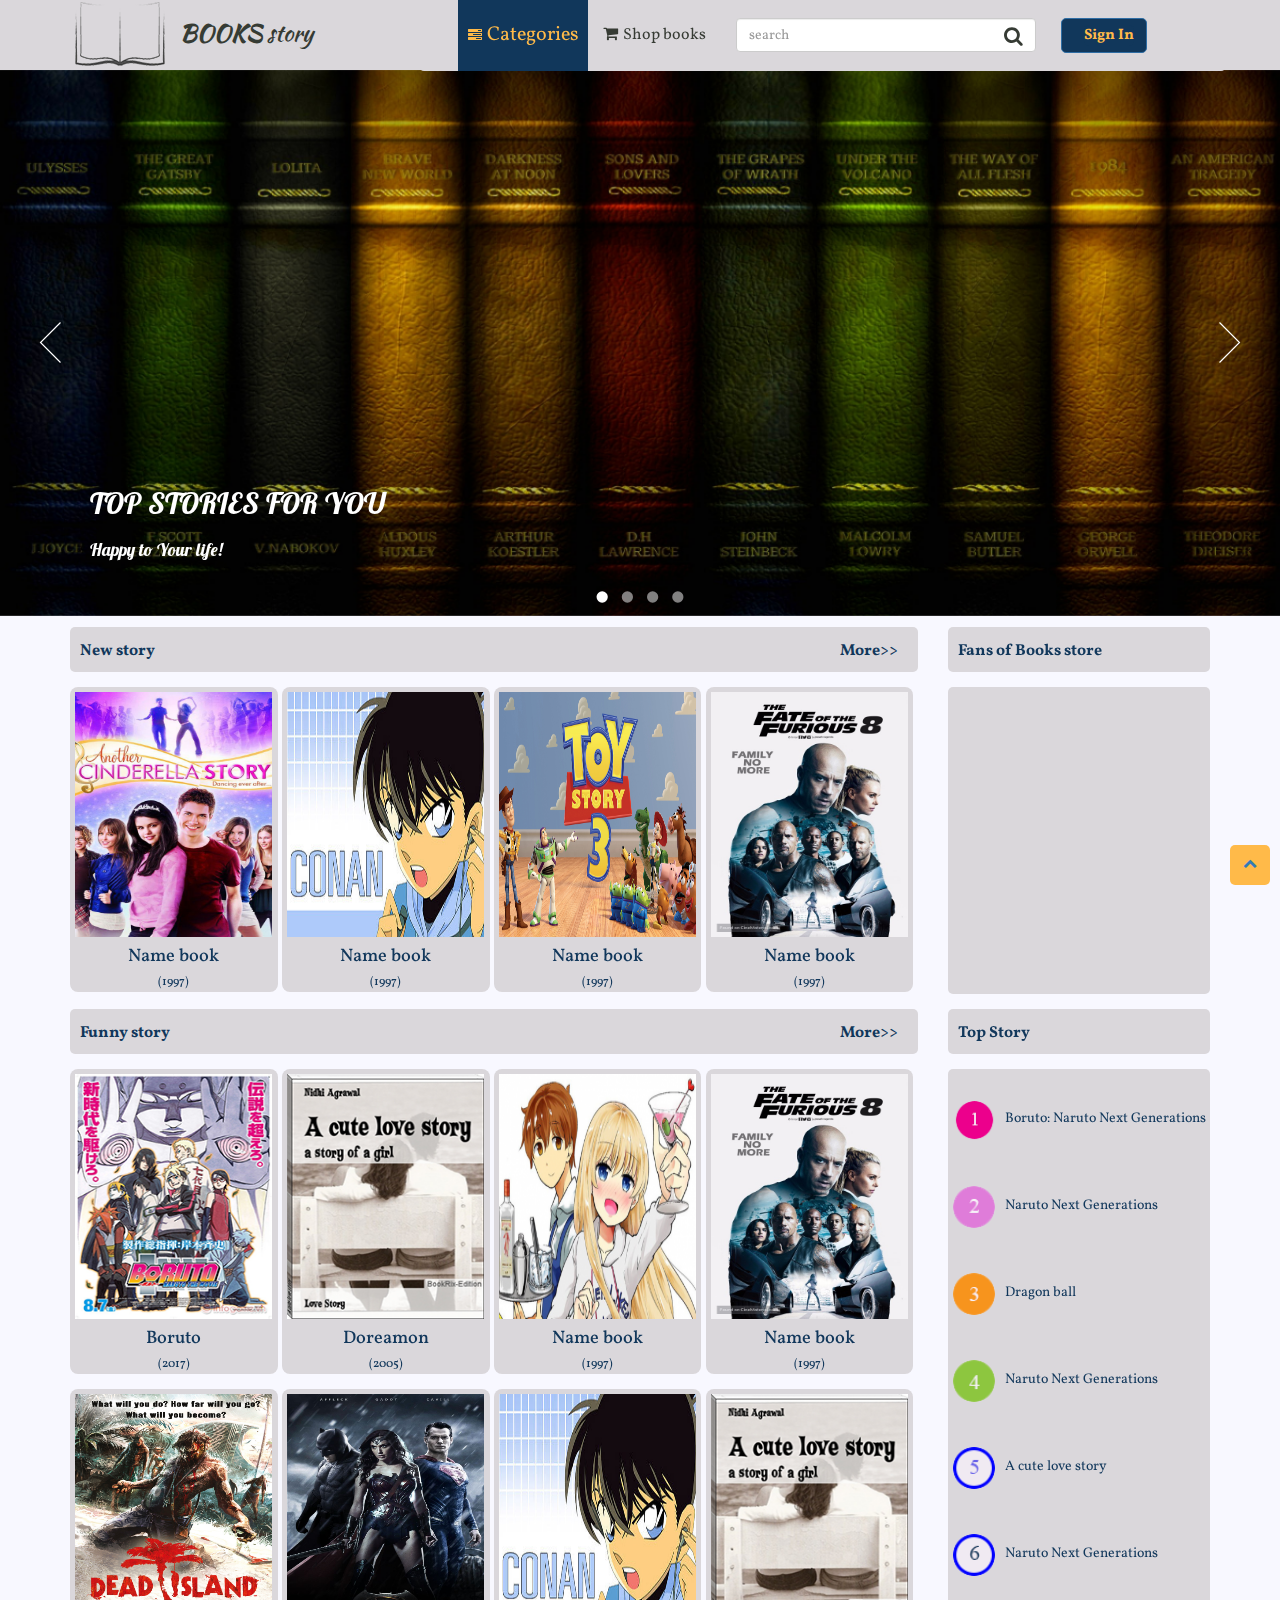
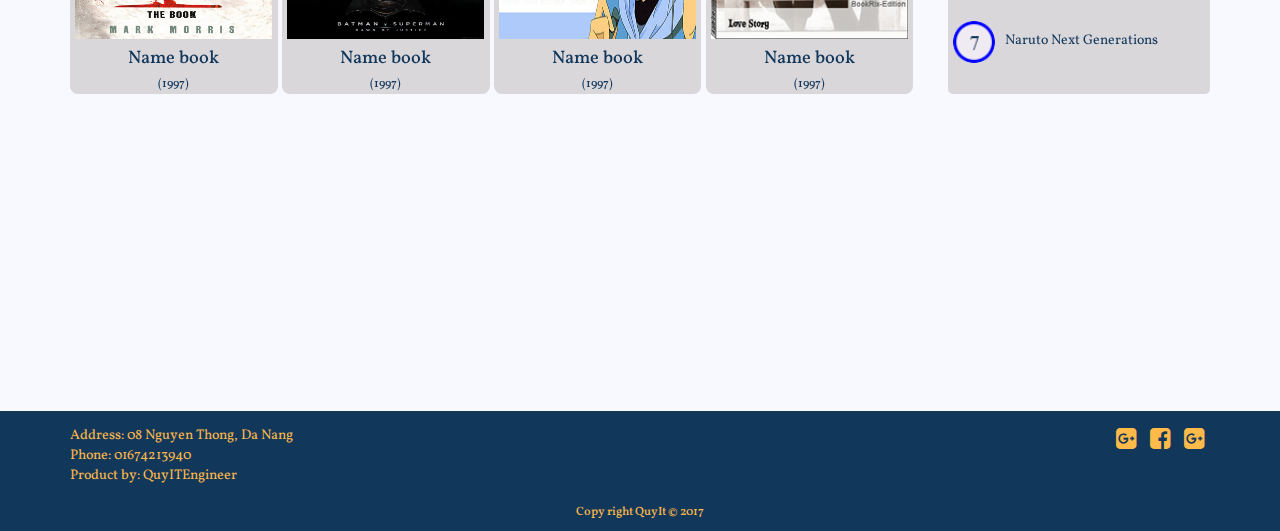
==== commit c50bab0a: "finish web story" ====
--- a/index.html
+++ b/index.html
@@ -141,7 +141,7 @@
 
 		<div class="container">
 			<div class="row">
-				<div class="col-xs-9 col-sm-9 col-md-9 col-lg-9">
+				<div class="col-xs-12 col-sm-9 col-md-9 col-lg-9">
 					<div class="title_new_story">
 						<div class="title_new">
 							
@@ -200,7 +200,7 @@
 						</div>
 					</div>
 				</div>
-				<div class="col-xs-3 col-sm-3 col-md-3 col-lg-3">
+				<div class="col-xs-12 col-sm-3 col-md-3 col-lg-3">
 					<div class="title_new_story">
 						<p class="color_text">Fans of Books store</p>
 					</div>
@@ -213,7 +213,7 @@
 
 		<div class="container truyenbo">
 			<div class="row">
-				<div class="col-xs-9 col-sm-9 col-md-9 col-lg-9">
+				<div class="col-xs-12 col-sm-9 col-md-9 col-lg-9">
 					<div class="title_new_story">
 						<div class="title_new">
 							<a href="#" class="color_text">Funny story</a>
@@ -304,7 +304,7 @@
 						</div>
 					</div>
 				</div>
-				<div class="col-xs-3 col-sm-3 col-md-3 col-lg-3">
+				<div class="col-xs-12 col-sm-3 col-md-3 col-lg-3">
 					<div class="title_new_story">
 						<p class="color_text">Top Story</p>
 					</div>
--- a/css/index_01.css
+++ b/css/index_01.css
@@ -137,7 +137,68 @@
     content: ">>";
     color: #11375b;
 }
-@media only screen and (max-width: 992px) {
+@media only screen and (max-width: 420px){
+	h3.textlogo_h3 {
+    visibility: hidden;
+    color: #363B34;
+    font-size: 23px;
+    font-family: 'Kaushan Script', cursive;
+}
+	.top_xephang {
+    padding-top: 30px;
+    margin-bottom: 15px;
+    padding-left: 5px;
+    height: 72px;
+    display: block;
+}
+	.text-in-image h2{
+		font-size: 16px;
+	}
+	.text-in-image h4{
+		font-size: 12px;
+	}
+	.text-in-image {
+	    width: 250px;
+	    position: relative;
+	    top: -85px;
+	    color: white;
+	    font-family: 'Lobster', cursive;
+	    left: 38px;
+	    margin-bottom: -88px;
+	}
+}
+
+@media only screen and (min-width: 420px) and (max-width: 767px){
+	.content_top_story {
+	    height: 600px;
+	    margin-top: 15px;
+	    background-color: #dad7db;
+	    border-radius: 5px;
+	}
+	.top_xephang {
+	    padding-top: 20px;
+	    margin-bottom: 15px;
+	    padding-left: 5px;
+	    height: 72px;
+	    display: list-item;
+	}
+	.text-in-image h2{
+		font-size: 20px;
+	}
+	.text-in-image h4{
+		font-size: 14px;
+	}
+	.text-in-image {
+	    width: 300px;
+	    position: relative;
+	    top: -104px;
+	    color: white;
+	    font-family: 'Lobster', cursive;
+	    left: 51px;
+	    margin-bottom: -92px;
+	}
+}
+@media only screen and (min-width: 767px) and (max-width: 992px) {
 	.content_new_face {
 	    margin-top: 15px;
 	    background-color: #dad7db;
